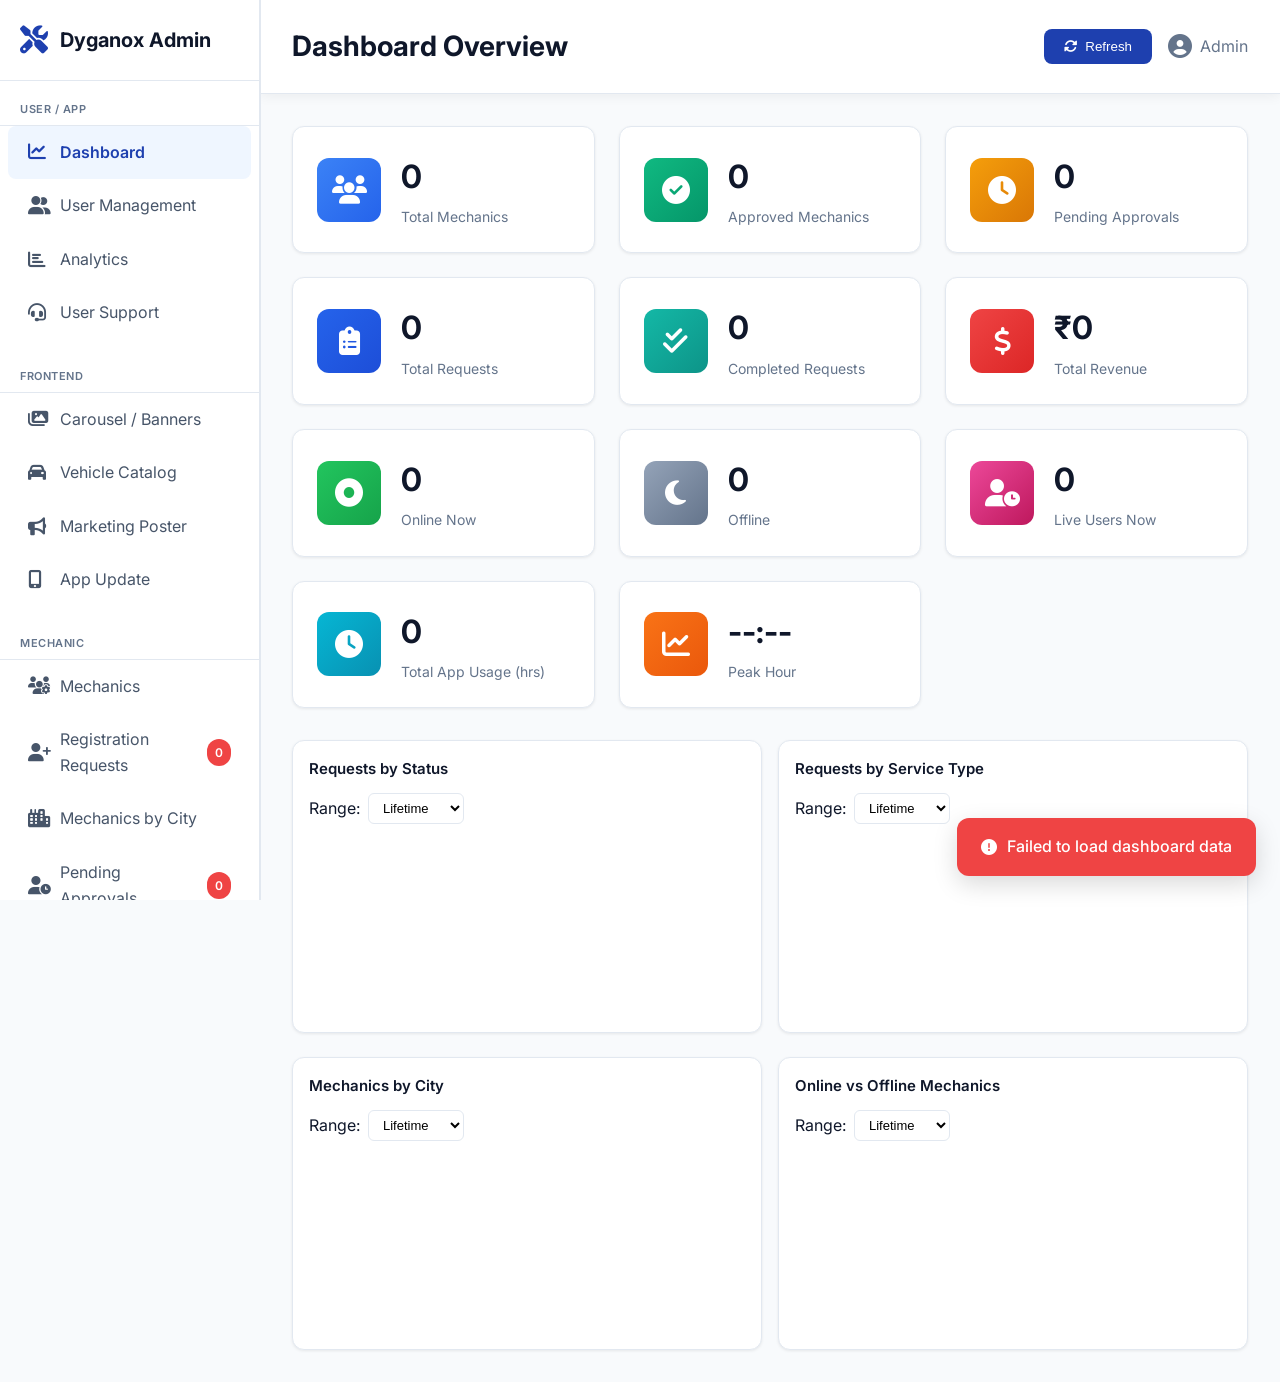
==== admin-dashboard/index.html @ cb613fbd "Book Mechanic flow, Google profile photo, My Vehicle nav, nearest mechanic UX, customer rating, map " ====
<!DOCTYPE html>
<html lang="en">
<head>
    <meta charset="UTF-8">
    <meta name="viewport" content="width=device-width, initial-scale=1.0">
    <title>Dyganox Admin Dashboard</title>
    <script src="config.js"></script>
    <script src="auth.js"></script>
    <link rel="stylesheet" href="styles.css?v=7">
    <link href="https://fonts.googleapis.com/css2?family=Inter:wght@300;400;500;600;700&display=swap" rel="stylesheet">
    <link rel="stylesheet" href="https://cdnjs.cloudflare.com/ajax/libs/font-awesome/6.4.0/css/all.min.css">
</head>
<body>
    <div id="auth-check" style="position:fixed;inset:0;background:#f8fafc;display:flex;align-items:center;justify-content:center;z-index:9999;font-family:Inter,sans-serif;">
        <p style="color:#64748b;">Checking authentication...</p>
    </div>
    <div id="dashboard-app" class="dashboard-container" style="display:none;">
        <!-- Sidebar -->
        <aside class="sidebar">
            <div class="sidebar-header">
                <div class="logo">
                    <i class="fas fa-tools"></i>
                    <h2>Dyganox Admin</h2>
                </div>
            </div>
            <nav class="sidebar-nav">
                <div class="nav-group">
                    <div class="nav-group-title">User / App</div>
                    <a href="#" class="nav-item active" data-section="dashboard">
                        <i class="fas fa-chart-line"></i>
                        <span>Dashboard</span>
                    </a>
                    <a href="#" class="nav-item" data-section="users">
                        <i class="fas fa-user-friends"></i>
                        <span>User Management</span>
                    </a>
                    <a href="#" class="nav-item" data-section="analytics">
                        <i class="fas fa-chart-bar"></i>
                        <span>Analytics</span>
                    </a>
                    <a href="#" class="nav-item" data-section="user-support">
                        <i class="fas fa-headset"></i>
                        <span>User Support</span>
                    </a>
                </div>
                <div class="nav-group">
                    <div class="nav-group-title">Frontend</div>
                    <a href="#" class="nav-item" data-section="banners">
                        <i class="fas fa-images"></i>
                        <span>Carousel / Banners</span>
                    </a>
                    <a href="#" class="nav-item" data-section="vehicle-catalog">
                        <i class="fas fa-car"></i>
                        <span>Vehicle Catalog</span>
                    </a>
                    <a href="#" class="nav-item" data-section="marketing-poster">
                        <i class="fas fa-bullhorn"></i>
                        <span>Marketing Poster</span>
                    </a>
                    <a href="#" class="nav-item" data-section="app-update">
                        <i class="fas fa-mobile-alt"></i>
                        <span>App Update</span>
                    </a>
                </div>
                <div class="nav-group">
                    <div class="nav-group-title">Mechanic</div>
                    <a href="#" class="nav-item" data-section="mechanics">
                        <i class="fas fa-users-cog"></i>
                        <span>Mechanics</span>
                    </a>
                    <a href="#" class="nav-item" data-section="registration-requests">
                        <i class="fas fa-user-plus"></i>
                        <span>Registration Requests</span>
                        <span class="badge" id="registration-requests-badge">0</span>
                    </a>
                    <a href="#" class="nav-item" data-section="mechanics-by-city">
                        <i class="fas fa-city"></i>
                        <span>Mechanics by City</span>
                    </a>
                    <a href="#" class="nav-item" data-section="pending">
                        <i class="fas fa-user-clock"></i>
                        <span>Pending Approvals</span>
                        <span class="badge" id="pending-badge">0</span>
                    </a>
                    <a href="#" class="nav-item" data-section="requests">
                        <i class="fas fa-clipboard-list"></i>
                        <span>Service Requests</span>
                    </a>
                    <a href="#" class="nav-item" data-section="book-mechanic-requests">
                        <i class="fas fa-tools"></i>
                        <span>Book Mechanic Requests</span>
                    </a>
                    <a href="#" class="nav-item" data-section="tracking">
                        <i class="fas fa-route"></i>
                        <span>Request Tracking</span>
                    </a>
                    <a href="#" class="nav-item" data-section="mechanics-map">
                        <i class="fas fa-map"></i>
                        <span>Mechanics Map</span>
                    </a>
                    <a href="#" class="nav-item" data-section="live-tracking">
                        <i class="fas fa-map-marked-alt"></i>
                        <span>Live Tracking</span>
                    </a>
                    <a href="#" class="nav-item" data-section="active-jobs">
                        <i class="fas fa-briefcase"></i>
                        <span>Active Jobs</span>
                    </a>
                    <a href="#" class="nav-item" data-section="mechanic-help">
                        <i class="fas fa-comments"></i>
                        <span>Mechanic Help Chat</span>
                    </a>
                </div>
            </nav>
        </aside>

        <!-- Main Content -->
        <main class="main-content">
            <!-- Header -->
            <header class="header">
                <h1 id="page-title">Dashboard Overview</h1>
                <div class="header-actions">
                    <button class="btn-refresh" onclick="refreshData()">
                        <i class="fas fa-sync-alt"></i> Refresh
                    </button>
                    <div class="user-info">
                        <i class="fas fa-user-circle"></i>
                        <span>Admin</span>
                    </div>
                </div>
            </header>

            <!-- Dashboard Section -->
            <section id="dashboard-section" class="content-section active">
                <div class="stats-grid">
                    <div class="stat-card">
                        <div class="stat-icon blue">
                            <i class="fas fa-users"></i>
                        </div>
                        <div class="stat-info">
                            <h3 id="stat-total-mechanics">0</h3>
                            <p>Total Mechanics</p>
                        </div>
                    </div>
                    <div class="stat-card">
                        <div class="stat-icon green">
                            <i class="fas fa-check-circle"></i>
                        </div>
                        <div class="stat-info">
                            <h3 id="stat-approved-mechanics">0</h3>
                            <p>Approved Mechanics</p>
                        </div>
                    </div>
                    <div class="stat-card">
                        <div class="stat-icon orange">
                            <i class="fas fa-clock"></i>
                        </div>
                        <div class="stat-info">
                            <h3 id="stat-pending-mechanics">0</h3>
                            <p>Pending Approvals</p>
                        </div>
                    </div>
                    <div class="stat-card">
                        <div class="stat-icon purple">
                            <i class="fas fa-clipboard-list"></i>
                        </div>
                        <div class="stat-info">
                            <h3 id="stat-total-requests">0</h3>
                            <p>Total Requests</p>
                        </div>
                    </div>
                    <div class="stat-card">
                        <div class="stat-icon teal">
                            <i class="fas fa-check-double"></i>
                        </div>
                        <div class="stat-info">
                            <h3 id="stat-completed-requests">0</h3>
                            <p>Completed Requests</p>
                        </div>
                    </div>
                    <div class="stat-card">
                        <div class="stat-icon red">
                            <i class="fas fa-dollar-sign"></i>
                        </div>
                        <div class="stat-info">
                            <h3 id="stat-revenue">₹0</h3>
                            <p>Total Revenue</p>
                        </div>
                    </div>
                    <div class="stat-card">
                        <div class="stat-icon" style="background: linear-gradient(135deg, #22C55E, #16A34A);">
                            <i class="fas fa-circle-dot"></i>
                        </div>
                        <div class="stat-info">
                            <h3 id="stat-online">0</h3>
                            <p>Online Now</p>
                        </div>
                    </div>
                    <div class="stat-card">
                        <div class="stat-icon" style="background: linear-gradient(135deg, #94A3B8, #64748B);">
                            <i class="fas fa-moon"></i>
                        </div>
                        <div class="stat-info">
                            <h3 id="stat-offline">0</h3>
                            <p>Offline</p>
                        </div>
                    </div>
                    <div class="stat-card stat-card-live">
                        <div class="stat-icon stat-icon-pulse" style="background: linear-gradient(135deg, #EC4899, #BE185D);">
                            <i class="fas fa-user-clock"></i>
                        </div>
                        <div class="stat-info">
                            <h3 id="stat-live-users">0</h3>
                            <p>Live Users Now</p>
                        </div>
                    </div>
                    <div class="stat-card">
                        <div class="stat-icon" style="background: linear-gradient(135deg, #06B6D4, #0891B2);">
                            <i class="fas fa-clock"></i>
                        </div>
                        <div class="stat-info">
                            <h3 id="stat-usage-hours">0</h3>
                            <p>Total App Usage (hrs)</p>
                        </div>
                    </div>
                    <div class="stat-card">
                        <div class="stat-icon" style="background: linear-gradient(135deg, #F97316, #EA580C);">
                            <i class="fas fa-chart-line"></i>
                        </div>
                        <div class="stat-info">
                            <h3 id="stat-peak-time">--:--</h3>
                            <p>Peak Hour</p>
                        </div>
                    </div>
                </div>

                <div class="charts-grid">
                    <div class="chart-card" data-chart-id="requests-chart">
                        <h3>Requests by Status</h3>
                        <div class="chart-filter-row">
                            <label>Range:</label>
                            <select class="chart-range-filter" data-chart="requests-chart">
                                <option value="1h">1 Hour</option>
                                <option value="1d">1 Day</option>
                                <option value="1M">1 Month</option>
                                <option value="2M">2 Months</option>
                                <option value="1y">1 Year</option>
                                <option value="lifetime" selected>Lifetime</option>
                            </select>
                        </div>
                        <div class="chart-wrapper"><canvas id="requests-chart"></canvas></div>
                    </div>
                    <div class="chart-card" data-chart-id="service-type-chart">
                        <h3>Requests by Service Type</h3>
                        <div class="chart-filter-row">
                            <label>Range:</label>
                            <select class="chart-range-filter" data-chart="service-type-chart">
                                <option value="1h">1 Hour</option>
                                <option value="1d">1 Day</option>
                                <option value="1M">1 Month</option>
                                <option value="2M">2 Months</option>
                                <option value="1y">1 Year</option>
                                <option value="lifetime" selected>Lifetime</option>
                            </select>
                        </div>
                        <div class="chart-wrapper"><canvas id="service-type-chart"></canvas></div>
                    </div>
                </div>
                <div class="charts-row-2" style="margin-top: 24px;">
                    <div class="chart-card" data-chart-id="dashboard-city-chart">
                        <h3>Mechanics by City</h3>
                        <div class="chart-filter-row">
                            <label>Range:</label>
                            <select class="chart-range-filter" data-chart="dashboard-city-chart">
                                <option value="1h">1 Hour</option>
                                <option value="1d">1 Day</option>
                                <option value="1M">1 Month</option>
                                <option value="2M">2 Months</option>
                                <option value="1y">1 Year</option>
                                <option value="lifetime" selected>Lifetime</option>
                            </select>
                        </div>
                        <div class="chart-wrapper"><canvas id="dashboard-city-chart"></canvas></div>
                    </div>
                    <div class="chart-card" data-chart-id="dashboard-online-chart">
                        <h3>Online vs Offline Mechanics</h3>
                        <div class="chart-filter-row">
                            <label>Range:</label>
                            <select class="chart-range-filter" data-chart="dashboard-online-chart">
                                <option value="1h">1 Hour</option>
                                <option value="1d">1 Day</option>
                                <option value="1M">1 Month</option>
                                <option value="2M">2 Months</option>
                                <option value="1y">1 Year</option>
                                <option value="lifetime" selected>Lifetime</option>
                            </select>
                        </div>
                        <div class="chart-wrapper"><canvas id="dashboard-online-chart"></canvas></div>
                    </div>
                </div>
            </section>

            <!-- Mechanics Map Section: all mechanics map + by city online/offline + detailed data -->
            <section id="mechanics-map-section" class="content-section">
                <div class="section-header">
                    <h2>Mechanics Map &amp; Service Data</h2>
                    <p class="section-subtitle">All mechanics on map, online/offline by city, and service hours (inch-by-inch data)</p>
                </div>
                <div class="mechanics-map-grid">
                    <div class="chart-card mechanics-map-card">
                        <h3><i class="fas fa-map-marker-alt"></i> All Mechanics Map</h3>
                        <div id="all-mechanics-map" style="width:100%;height:380px;border-radius:8px;background:#f1f5f9;"></div>
                    </div>
                    <div class="chart-card mechanics-map-card">
                        <h3><i class="fas fa-city"></i> Mechanics by City (Online / Offline)</h3>
                        <div class="chart-filter-row">
                            <label>City:</label>
                            <select id="mechanics-map-city-filter" onchange="filterMechanicsMapByCity()">
                                <option value="">All Cities</option>
                            </select>
                        </div>
                        <div id="mechanics-by-city-map" style="width:100%;height:380px;border-radius:8px;background:#f1f5f9;"></div>
                    </div>
                </div>
                <div class="chart-card" style="margin-top:24px;">
                    <h3><i class="fas fa-list"></i> All Mechanics – Service Times &amp; Status (inch-by-inch)</h3>
                    <div class="table-container">
                        <table class="data-table">
                            <thead>
                                <tr>
                                    <th>Name</th>
                                    <th>City</th>
                                    <th>Status</th>
                                    <th>Online/Offline</th>
                                    <th>Service Hours</th>
                                    <th>Working Days</th>
                                    <th>24/7 Night</th>
                                </tr>
                            </thead>
                            <tbody id="mechanics-map-detail-table">
                                <tr><td colspan="7" class="loading">Loading...</td></tr>
                            </tbody>
                        </table>
                    </div>
                </div>
            </section>

            <!-- Mechanics by City Section -->
            <section id="mechanics-by-city-section" class="content-section">
                <div class="section-header">
                    <h2>Mechanics by City</h2>
                    <p class="section-subtitle">Mechanics sorted by city with online/offline availability</p>
                </div>
                <div class="city-stats-grid" id="city-stats-grid"></div>
                <div class="chart-card chart-card-small" style="margin-top: 24px;">
                    <h3>Mechanics Distribution by City</h3>
                    <div class="chart-wrapper"><canvas id="mechanics-by-city-chart"></canvas></div>
                </div>
                <div class="charts-row-2" style="margin-top: 24px;">
                    <div class="chart-card chart-card-small">
                        <h3>Online vs Offline</h3>
                        <div class="chart-wrapper"><canvas id="online-offline-chart"></canvas></div>
                    </div>
                    <div class="chart-card chart-card-small">
                        <h3>Status Distribution</h3>
                        <div class="chart-wrapper"><canvas id="status-distribution-chart"></canvas></div>
                    </div>
                </div>
            </section>

            <!-- Mechanics Section -->
            <section id="mechanics-section" class="content-section">
                <div class="section-header">
                    <h2>All Mechanics</h2>
                    <div class="filter-controls">
                        <select id="mechanic-filter" onchange="filterMechanics()">
                            <option value="all">All Mechanics</option>
                            <option value="APPROVED">Approved</option>
                            <option value="PENDING">Pending</option>
                            <option value="REJECTED">Rejected</option>
                        </select>
                    </div>
                </div>
                <div class="table-container">
                    <table class="data-table">
                        <thead>
                            <tr>
                                <th>Photo</th>
                                <th>ID</th>
                                <th>Name</th>
                                <th>Email</th>
                                <th>Phone</th>
                                <th>Specialty</th>
                                <th>City</th>
                                <th>Experience</th>
                                <th>Status</th>
                                <th>Approval</th>
                                <th>Blocked</th>
                                <th>Suspended</th>
                                <th>Online</th>
                                <th>Actions</th>
                            </tr>
                        </thead>
                        <tbody id="mechanics-table-body">
                            <tr>
                                <td colspan="9" class="loading">Loading mechanics...</td>
                            </tr>
                        </tbody>
                    </table>
                </div>
            </section>

            <!-- Registration Requests Section (new mechanic applications from app) -->
            <section id="registration-requests-section" class="content-section">
                <div class="section-header">
                    <h2>Registration Requests</h2>
                    <p class="section-subtitle">New mechanic applications from the app. Approve to create their account (password will be generated).</p>
                </div>
                <div class="table-container">
                    <table class="data-table">
                        <thead>
                            <tr>
                                <th>ID</th>
                                <th>Name</th>
                                <th>Email</th>
                                <th>Phone</th>
                                <th>Shop</th>
                                <th>Status</th>
                                <th>Actions</th>
                            </tr>
                        </thead>
                        <tbody id="registration-requests-table-body">
                            <tr>
                                <td colspan="7" class="loading">Loading registration requests...</td>
                            </tr>
                        </tbody>
                    </table>
                </div>
            </section>

            <!-- Pending Approvals Section -->
            <section id="pending-section" class="content-section">
                <div class="section-header">
                    <h2>Pending Mechanic Approvals</h2>
                </div>
                <div class="table-container">
                    <table class="data-table">
                        <thead>
                            <tr>
                                <th>Photo</th>
                                <th>ID</th>
                                <th>Name</th>
                                <th>Email</th>
                                <th>Phone</th>
                                <th>Specialty</th>
                                <th>Experience</th>
                                <th>Location</th>
                                <th>Actions</th>
                            </tr>
                        </thead>
                        <tbody id="pending-table-body">
                            <tr>
                                <td colspan="9" class="loading">Loading pending mechanics...</td>
                            </tr>
                        </tbody>
                    </table>
                </div>
            </section>

            <!-- Service Requests Section -->
            <section id="requests-section" class="content-section">
                <div class="section-header">
                    <h2>Service Requests</h2>
                    <div class="filter-controls">
                        <select id="request-filter" onchange="filterRequests()">
                            <option value="all">All Requests</option>
                            <option value="PENDING">Pending</option>
                            <option value="ACCEPTED">Accepted</option>
                            <option value="COMPLETED">Completed</option>
                            <option value="REJECTED">Rejected</option>
                        </select>
                    </div>
                </div>
                <div class="table-container">
                    <table class="data-table">
                        <thead>
                            <tr>
                                <th>ID</th>
                                <th>Customer</th>
                                <th>Service Type</th>
                                <th>Mechanic</th>
                                <th>Amount</th>
                                <th>Status</th>
                                <th>Request Time</th>
                                <th>Response Time</th>
                            </tr>
                        </thead>
                        <tbody id="requests-table-body">
                            <tr>
                                <td colspan="9" class="loading">Loading requests...</td>
                            </tr>
                        </tbody>
                    </table>
                </div>
            </section>

            <!-- Book Mechanic Requests (broadcast flow) -->
            <section id="book-mechanic-requests-section" class="content-section">
                <div class="section-header">
                    <h2>Book Mechanic Requests</h2>
                    <p class="section-subtitle">All requests sent by users: location, sent to whom, who accepted</p>
                </div>
                <div class="table-container">
                    <table class="data-table">
                        <thead>
                            <tr>
                                <th>ID</th>
                                <th>Customer</th>
                                <th>Problem</th>
                                <th>Vehicle</th>
                                <th>Location (lat, lng)</th>
                                <th>Sent to (mechanic IDs)</th>
                                <th>Accepted by</th>
                                <th>Status</th>
                                <th>Time</th>
                            </tr>
                        </thead>
                        <tbody id="book-mechanic-requests-table-body">
                            <tr><td colspan="9" class="loading">Loading...</td></tr>
                        </tbody>
                    </table>
                </div>
            </section>

            <!-- Request Tracking Section -->
            <section id="tracking-section" class="content-section">
                <div class="section-header">
                    <h2>Mechanic Request Tracking</h2>
                    <p class="section-subtitle">Monitor which mechanics are responding to service requests</p>
                </div>
                <div class="table-container">
                    <table class="data-table">
                        <thead>
                            <tr>
                                <th>Mechanic ID</th>
                                <th>Mechanic Name</th>
                                <th>Total Requests</th>
                                <th>Accepted</th>
                                <th>Completed</th>
                                <th>Pending</th>
                                <th>Avg Response Time</th>
                                <th>Actions</th>
                            </tr>
                        </thead>
                        <tbody id="tracking-table-body">
                            <tr>
                                <td colspan="8" class="loading">Loading tracking data...</td>
                            </tr>
                        </tbody>
                    </table>
                </div>
            </section>

            <!-- Analytics Section -->
            <section id="analytics-section" class="content-section">
                <div class="section-header">
                    <h2>Detailed Analytics</h2>
                </div>
                <div class="analytics-grid">
                    <div class="analytics-card analytics-card-featured">
                        <h3><i class="fas fa-users"></i> User Analytics</h3>
                        <div class="analytics-content" id="user-analytics-stats"></div>
                    </div>
                    <div class="analytics-card">
                        <h3>Mechanic Statistics</h3>
                        <div class="analytics-content" id="mechanic-stats"></div>
                    </div>
                    <div class="analytics-card">
                        <h3>Request Statistics</h3>
                        <div class="analytics-content" id="request-stats"></div>
                    </div>
                    <div class="analytics-card">
                        <h3>Revenue Statistics</h3>
                        <div class="analytics-content" id="revenue-stats"></div>
                    </div>
                    <div class="analytics-card">
                        <h3>Payment Statistics</h3>
                        <div class="analytics-content" id="payment-stats"></div>
                    </div>
                    <div class="analytics-card analytics-card-full chart-card-small">
                        <h3><i class="fas fa-map-marker-alt"></i> Users by Location</h3>
                        <div class="location-charts-row">
                            <div class="location-chart-item">
                                <h4>By City</h4>
                                <div class="chart-wrapper"><canvas id="users-by-city-chart"></canvas></div>
                            </div>
                            <div class="location-chart-item">
                                <h4>By State</h4>
                                <div class="chart-wrapper"><canvas id="users-by-state-chart"></canvas></div>
                            </div>
                        </div>
                    </div>
                </div>
            </section>

            <!-- User Management Section -->
            <section id="users-section" class="content-section">
                <div class="section-header">
                    <h2>User Management</h2>
                    <div class="filter-controls">
                        <input type="text" id="user-search" placeholder="Search by phone/email..." 
                               onkeyup="searchUsers()" style="padding: 10px 16px; border: 1px solid var(--border-color); border-radius: 8px; width: 300px;">
                    </div>
                </div>
                <div class="table-container">
                    <table class="data-table">
                        <thead>
                            <tr>
                                <th>Photo</th>
                                <th>ID</th>
                                <th>Name</th>
                                <th>Email</th>
                                <th>Phone</th>
                                <th>Date of Birth</th>
                                <th>Gender</th>
                                <th>Vehicles</th>
                                <th>Actions</th>
                            </tr>
                        </thead>
                        <tbody id="users-table-body">
                            <tr>
                                <td colspan="9" class="loading">Loading users...</td>
                            </tr>
                        </tbody>
                    </table>
                </div>
            </section>

            <!-- Live Tracking Section -->
            <section id="live-tracking-section" class="content-section">
                <div class="section-header">
                    <h2>Live Mechanic Tracking</h2>
                    <div class="filter-controls">
                        <select id="location-filter" onchange="filterLocations()">
                            <option value="all">All Mechanics</option>
                            <option value="online">Online Only</option>
                            <option value="offline">Offline Only</option>
                        </select>
                    </div>
                </div>
                <div style="display: grid; grid-template-columns: 1fr 1fr; gap: 24px; margin-bottom: 24px;">
                    <div class="table-container">
                        <table class="data-table">
                            <thead>
                                <tr>
                                    <th>ID</th>
                                    <th>Name</th>
                                    <th>Status</th>
                                    <th>Location</th>
                                    <th>Last Update</th>
                                </tr>
                            </thead>
                            <tbody id="locations-table-body">
                                <tr>
                                    <td colspan="5" class="loading">Loading locations...</td>
                                </tr>
                            </tbody>
                        </table>
                    </div>
                    <div class="chart-card" style="height: 500px;">
                        <h3>Mechanic Locations Map</h3>
                        <div id="map" style="width: 100%; height: 450px; border-radius: 8px;"></div>
                    </div>
                </div>
            </section>

            <!-- Carousel / Banners Section -->
            <section id="banners-section" class="content-section">
                <div class="section-header">
                    <h2>Homepage Carousel / Banners</h2>
                    <p class="section-subtitle">These appear at the <strong>top</strong> of the app home (slider). For content that must appear only when the user scrolls down <strong>below "Our Services"</strong>, use <strong>Below Services Banner</strong> instead.</p>
                    <button class="btn-action btn-view" onclick="showAddBannerModal()">
                        <i class="fas fa-plus"></i> Add Banner
                    </button>
                </div>
                <div class="banners-preview-area">
                    <h3><i class="fas fa-mobile-alt"></i> App Preview – How it will look on your phone</h3>
                    <div id="carousel-preview" class="carousel-preview"></div>
                </div>
                <h3 style="margin-top: 24px; margin-bottom: 12px;"><i class="fas fa-edit"></i> Edit or delete banners</h3>
                <p class="section-subtitle" style="margin-bottom: 16px;">Click Edit on a card to change its image, title, or order. These replace the default images (eva_on_road.png, luxcar.png, etc.) in your app.</p>
                <div id="banners-grid" class="banners-grid">
                    <div class="loading">Loading banners...</div>
                </div>
            </section>

            <!-- Active Jobs Section -->
            <section id="active-jobs-section" class="content-section">
                <div class="section-header">
                    <h2>Active Jobs</h2>
                    <p class="section-subtitle">Currently active service requests being handled by mechanics</p>
                </div>
                <div style="display: grid; grid-template-columns: 1fr 1fr; gap: 24px;">
                    <div class="table-container">
                        <table class="data-table">
                            <thead>
                                <tr>
                                    <th>Request ID</th>
                                    <th>Customer</th>
                                    <th>Service Type</th>
                                    <th>Mechanic</th>
                                    <th>Amount</th>
                                    <th>Request Time</th>
                                </tr>
                            </thead>
                            <tbody id="active-jobs-table-body">
                                <tr>
                                    <td colspan="6" class="loading">Loading active jobs...</td>
                                </tr>
                            </tbody>
                        </table>
                    </div>
                    <div class="chart-card" style="height: 500px;">
                        <h3>Active Jobs Map</h3>
                        <div id="jobs-map" style="width: 100%; height: 450px; border-radius: 8px;"></div>
                    </div>
                </div>
            </section>

            <!-- Vehicle Catalog: add/delete makes and models, add photos -->
            <section id="vehicle-catalog-section" class="content-section">
                <div class="section-header">
                    <h2>Vehicle Catalog</h2>
                    <p class="section-subtitle">Add or delete brands (makes) and models, and set images. These are shown when users select their vehicle in the app.</p>
                </div>
                <div class="chart-card" style="margin-bottom:16px; display:flex; flex-wrap:wrap; align-items:center; gap:12px;">
                    <label>Type: </label>
                    <select id="vehicle-catalog-type" onchange="loadVehicleCatalog()">
                        <option value="CAR">Cars</option>
                        <option value="BIKE">Bikes</option>
                    </select>
                    <button type="button" class="btn-action btn-approve" onclick="showAddMakeModal()"><i class="fas fa-plus"></i> Add brand (make)</button>
                </div>
                <div id="vehicle-catalog-makes" class="chart-card">Loading makes...</div>
                <div id="vehicle-catalog-models-wrap" style="display:none;">
                    <div style="display:flex; align-items:center; justify-content:space-between; flex-wrap:wrap; gap:8px; margin-bottom:8px;">
                        <h3 id="vehicle-catalog-models-title" style="margin:0;">Models</h3>
                        <button type="button" class="btn-action btn-approve" onclick="showAddModelModal()"><i class="fas fa-plus"></i> Add model</button>
                    </div>
                    <div id="vehicle-catalog-models" class="chart-card">Select a make above.</div>
                </div>
            </section>

            <!-- Modal: Add make -->
            <div id="vehicle-add-make-modal" class="modal" style="display:none;">
                <div class="modal-content" style="max-width:420px;">
                    <div class="modal-header">
                        <h3>Add brand (make)</h3>
                        <button type="button" class="modal-close" onclick="closeAddMakeModal()">&times;</button>
                    </div>
                    <div class="modal-body">
                        <label>Name</label>
                        <input type="text" id="add-make-name" class="support-reply-input" placeholder="e.g. Maruti Suzuki">
                        <label style="margin-top:10px;">Type</label>
                        <select id="add-make-type" class="support-reply-input">
                            <option value="CAR">Car</option>
                            <option value="BIKE">Bike</option>
                        </select>
                        <label style="margin-top:10px;">Image (optional)</label>
                        <input type="file" id="add-make-file" accept="image/*" style="margin-bottom:6px;">
                        <input type="text" id="add-make-imageUrl" class="support-reply-input" placeholder="Or paste image URL">
                    </div>
                    <div class="modal-footer">
                        <button type="button" class="btn-action" onclick="closeAddMakeModal()">Cancel</button>
                        <button type="button" class="btn-action btn-approve" onclick="submitAddMake()">Add</button>
                    </div>
                </div>
            </div>

            <!-- Modal: Add model -->
            <div id="vehicle-add-model-modal" class="modal" style="display:none;">
                <div class="modal-content" style="max-width:420px;">
                    <div class="modal-header">
                        <h3>Add model</h3>
                        <button type="button" class="modal-close" onclick="closeAddModelModal()">&times;</button>
                    </div>
                    <div class="modal-body">
                        <label>Name</label>
                        <input type="text" id="add-model-name" class="support-reply-input" placeholder="e.g. Swift">
                        <label style="margin-top:10px;">Image (optional)</label>
                        <input type="file" id="add-model-file" accept="image/*" style="margin-bottom:6px;">
                        <input type="text" id="add-model-imageUrl" class="support-reply-input" placeholder="Or paste image URL">
                    </div>
                    <div class="modal-footer">
                        <button type="button" class="btn-action" onclick="closeAddModelModal()">Cancel</button>
                        <button type="button" class="btn-action btn-approve" onclick="submitAddModel()">Add</button>
                    </div>
                </div>
            </div>

            <!-- Marketing Poster (shown when user opens app) -->
            <section id="marketing-poster-section" class="content-section">
                <div class="section-header">
                    <h2>Marketing Poster</h2>
                    <p class="section-subtitle">Poster shown when users open the app (full-screen until they tap Close). Set city/state or draw an area (lat, lng, radius in km) so only users in that location see it. Disable = no poster in that region (users go straight to homepage).</p>
                </div>
                <div class="chart-card">
                    <div id="marketing-poster-content">Loading...</div>
                    <div style="margin-top:16px;">
                        <label>Image</label>
                        <input type="file" id="poster-image-input" accept="image/*" style="margin-bottom:8px;">
                        <input type="text" id="poster-image-url" class="support-reply-input" placeholder="Or paste image URL" style="margin-bottom:8px;">
                        <label>Link URL (optional)</label>
                        <input type="text" id="poster-link-url" class="support-reply-input" placeholder="e.g. https://..." style="margin-bottom:8px;">
                        <label>Show only in (optional – leave empty for all users)</label>
                        <div style="display:grid;grid-template-columns:1fr 1fr;gap:8px;margin-bottom:8px;">
                            <input type="text" id="poster-target-city" class="support-reply-input" placeholder="City e.g. Moodbidri">
                            <input type="text" id="poster-target-state" class="support-reply-input" placeholder="State e.g. Karnataka">
                        </div>
                        <label>Or target by area (circle on map): center + radius. Leave empty to use city/state or show to all.</label>
                        <div style="display:grid;grid-template-columns:1fr 1fr 1fr;gap:8px;margin-bottom:8px;">
                            <input type="number" id="poster-target-lat" class="support-reply-input" placeholder="Latitude e.g. 12.9" step="any">
                            <input type="number" id="poster-target-lng" class="support-reply-input" placeholder="Longitude e.g. 74.8" step="any">
                            <input type="number" id="poster-target-radius" class="support-reply-input" placeholder="Radius (km) e.g. 10" min="0" step="0.5">
                        </div>
                        <label style="display:flex;align-items:center;gap:8px;margin-top:12px;"><input type="checkbox" id="poster-active" checked> Show to users when they open app</label>
                        <div style="margin-top:12px;display:flex;gap:8px;">
                            <button type="button" class="btn-action btn-approve" onclick="savePoster()">Save poster</button>
                            <button type="button" class="btn-action btn-reject" onclick="cancelPosterEdit()">Cancel</button>
                        </div>
                    </div>
                </div>
            </section>

            <!-- App Update (force update / version message) -->
            <section id="app-update-section" class="content-section">
                <div class="section-header">
                    <h2>App Update</h2>
                    <p class="section-subtitle">Set minimum required version and message. Users see an update dialog when they open the app; after 10 "Later" taps they must update.</p>
                </div>
                <div class="chart-card">
                    <div class="form-group">
                        <label>Current store version (e.g. 1.2.0)</label>
                        <input type="text" id="app-version-latest" class="support-reply-input" placeholder="1.2.0">
                    </div>
                    <div class="form-group">
                        <label>Minimum required version (users below this see update)</label>
                        <input type="text" id="app-version-min" class="support-reply-input" placeholder="1.1.0">
                    </div>
                    <div class="form-group">
                        <label>Update dialog title</label>
                        <input type="text" id="app-version-title" class="support-reply-input" placeholder="Update available">
                    </div>
                    <div class="form-group">
                        <label>Update message (details for users)</label>
                        <textarea id="app-version-message" class="support-reply-input" rows="4" placeholder="Please update to the latest version for new features and fixes."></textarea>
                    </div>
                    <button type="button" class="btn-action btn-approve" onclick="saveAppVersion()">Save</button>
                </div>
            </section>

            <!-- User Support Section (customer support from app) -->
            <section id="user-support-section" class="content-section">
                <div class="section-header">
                    <h2>User Support</h2>
                    <p class="section-subtitle">Chat with customers. Messages update in real time. Click a user to see profile and services.</p>
                </div>
                <div class="support-layout three-col">
                    <div class="chart-card">
                        <h3>Conversations</h3>
                        <div id="user-support-threads-list" class="support-thread-list">Loading...</div>
                    </div>
                    <div class="support-chat-panel">
                        <div class="support-chat-title" id="user-support-chat-title">Select a user</div>
                        <div id="user-support-typing" class="support-typing-indicator" style="display:none;">Customer is typing...</div>
                        <div id="user-support-join-bar" class="support-join-bar" style="display:none;">
                            <span>Customer wants help. Join to start the conversation.</span>
                            <button type="button" class="btn-action btn-approve" onclick="joinUserSupportChat()"><i class="fas fa-check"></i> Join</button>
                        </div>
                        <div id="user-support-messages-list" class="support-messages-wrap"><p class="muted">Select a user to view chat.</p></div>
                        <div id="user-support-photo-approve" class="support-photo-approve-bar" style="display:none;">
                            <span>User requested permission to send photos.</span>
                            <button type="button" class="btn-action btn-approve" onclick="approveUserPhotoPermission()"><i class="fas fa-check"></i> Approve</button>
                        </div>
                        <div id="user-support-reply-box" style="display: none;" class="support-reply-box">
                            <input type="hidden" id="user-support-reply-email" value="">
                            <div id="user-support-reply-row" class="support-reply-row">
                                <input type="text" id="user-support-reply-message" class="support-reply-input" placeholder="Type your reply..." onkeydown="userSupportTypingDebounce()">
                                <button type="button" class="btn-action btn-approve" onclick="sendUserSupportReply()"><i class="fas fa-paper-plane"></i> Send</button>
                                <button type="button" id="user-support-end-btn" class="btn-action btn-end" onclick="endUserSupportConversation()" style="margin-left:8px;" title="End conversation"><i class="fas fa-times-circle"></i> End conversation</button>
                            </div>
                        </div>
                        <div id="user-support-closed-bar" class="support-closed-bar" style="display:none;">
                            <i class="fas fa-check-circle"></i> Conversation closed. This thread is in recent solved.
                        </div>
                    </div>
                    <div class="support-customer-panel" id="user-support-customer-panel">
                        <p class="muted">Select a user to see profile and services.</p>
                    </div>
                </div>
            </section>

            <section id="mechanic-help-section" class="content-section">
                <div class="section-header">
                    <h2>Mechanic Help Chat</h2>
                    <p class="section-subtitle">Chat with mechanics. Messages update in real time. No photo sharing on this channel.</p>
                </div>
                <div class="support-layout two-col">
                    <div class="chart-card">
                        <h3>Mechanics</h3>
                        <div id="help-threads-list" class="support-thread-list">Loading...</div>
                    </div>
                    <div class="support-chat-panel">
                        <div class="support-chat-title" id="help-chat-title">Select a mechanic</div>
                        <div id="help-chat-phone" class="support-typing-indicator" style="font-size:13px;color:var(--text-secondary);padding:4px 18px;"></div>
                        <div id="help-typing" class="support-typing-indicator" style="display:none;">Mechanic is typing...</div>
                        <div id="help-messages-list" class="support-messages-wrap"><p class="muted">Select a mechanic to view chat.</p></div>
                        <div id="help-reply-box" style="display: none;" class="support-reply-box">
                            <input type="hidden" id="help-reply-email" value="">
                            <div class="support-reply-row">
                                <input type="text" id="help-reply-message" class="support-reply-input" placeholder="Type your reply..." onkeydown="mechanicHelpTypingDebounce()">
                                <button type="button" class="btn-action btn-approve" onclick="sendHelpReply()"><i class="fas fa-paper-plane"></i> Send</button>
                            </div>
                        </div>
                    </div>
                </div>
            </section>
        </main>
    </div>

    <!-- Modal for Mechanic Details / Performance -->
    <div id="mechanic-modal" class="modal">
        <div class="modal-content">
            <span class="close">&times;</span>
            <h2 id="modal-title">Mechanic Details</h2>
            <div id="mechanic-performance-content"></div>
        </div>
    </div>

    <!-- Mechanic Profile Modal (Full Details + Map) -->
    <div id="mechanic-profile-modal" class="modal">
        <div class="modal-content modal-profile">
            <span class="close" onclick="closeProfileModal()">&times;</span>
            <h2>Mechanic Profile</h2>
            <div class="profile-modal-body">
                <div class="profile-details-panel">
                    <div id="mechanic-profile-details"></div>
                </div>
                <div class="profile-map-panel">
                    <h4><i class="fas fa-map-marker-alt"></i> Shop Location</h4>
                    <div id="profile-map" class="profile-map-container"></div>
                </div>
            </div>
        </div>
    </div>

    <!-- Registration Request Detail Modal (all fields + shop map) -->
    <div id="registration-request-modal" class="modal" onclick="if(event.target===this) closeRegistrationRequestModal()">
        <div class="modal-content modal-profile">
            <span class="close" onclick="closeRegistrationRequestModal()">&times;</span>
            <h2>Registration Request – Full Details</h2>
            <div class="profile-modal-body">
                <div class="profile-details-panel">
                    <div id="registration-request-details"></div>
                </div>
                <div class="profile-map-panel">
                    <h4><i class="fas fa-map-marker-alt"></i> Shop Location (verify on map)</h4>
                    <div id="registration-request-map" class="profile-map-container" style="min-height:320px;"></div>
                    <div id="registration-request-map-fallback" class="profile-map-fallback" style="display:none; padding:16px; color:#64748b;"></div>
                </div>
            </div>
        </div>
    </div>

    <!-- Photo Preview Modal (medium, centered) -->
    <div id="photo-preview-modal" class="modal">
        <div class="modal-content photo-preview-modal-content">
            <span class="close" onclick="closePhotoModal()">&times;</span>
            <h3 id="photo-preview-title" class="photo-preview-title"></h3>
            <div class="photo-preview-wrap">
                <img id="photo-preview-img" src="" alt="Profile photo" class="photo-preview-img">
            </div>
            <div class="photo-preview-actions">
                <button type="button" class="btn-action btn-secondary" onclick="closePhotoModal()">Cancel</button>
            </div>
        </div>
    </div>

    <!-- Banner Add/Edit Modal -->
    <div id="banner-modal" class="modal">
        <div class="modal-content" style="max-width: 500px;">
            <span class="close" onclick="closeBannerModal()">&times;</span>
            <h2 id="banner-modal-title">Add Banner</h2>
            <div class="banner-form">
                <div class="form-group">
                    <label>Image</label>
                    <input type="file" id="banner-image-input" accept="image/*">
                    <div id="banner-image-preview" class="banner-preview"></div>
                </div>
                <div class="form-group">
                    <label>Title</label>
                    <input type="text" id="banner-title" placeholder="e.g. Emergency Roadside Assistance">
                </div>
                <div class="form-group">
                    <label>Subtitle</label>
                    <input type="text" id="banner-subtitle" placeholder="e.g. 24/7 Support Available">
                </div>
                <div class="form-group">
                    <label>Show to</label>
                    <select id="banner-target-type">
                        <option value="ALL">All users</option>
                        <option value="CAR">Car users only</option>
                        <option value="BIKE">Bike users only</option>
                    </select>
                </div>
                <div class="form-group">
                    <label>Order</label>
                    <input type="number" id="banner-order" value="0" min="0" placeholder="0">
                </div>
                <div class="form-group">
                    <label><input type="checkbox" id="banner-active" checked> Active (visible in app)</label>
                </div>
                <div class="modal-actions">
                    <button class="btn-action btn-view" onclick="saveBanner()">
                        <i class="fas fa-save"></i> Save
                    </button>
                    <button class="btn-action btn-secondary" onclick="closeBannerModal()">Cancel</button>
                </div>
            </div>
        </div>
    </div>

    <script src="https://cdn.jsdelivr.net/npm/chart.js"></script>
    <!-- Google Maps API (admin dashboard only) -->
    <script src="https://maps.googleapis.com/maps/api/js?key=AIzaSyCG1TqD7Y24rCyLt3O1w0y9hzXKxuyPL7k&callback=initMaps" async defer></script>
    <script src="config.js?v=7"></script>
    <script src="app.js?v=7"></script>
</body>
</html>
---- admin-dashboard/styles.css ----
* {
    margin: 0;
    padding: 0;
    box-sizing: border-box;
}

:root {
    --primary-color: #1E40AF;
    --primary-dark: #1E3A8A;
    --secondary-color: #2563EB;
    --success-color: #10B981;
    --warning-color: #F59E0B;
    --danger-color: #EF4444;
    --info-color: #3B82F6;
    --bg-color: #F8FAFC;
    --card-bg: #FFFFFF;
    --text-primary: #0F172A;
    --text-secondary: #64748B;
    --border-color: #E2E8F0;
    --sidebar-bg: #FFFFFF;
    --sidebar-border: #E2E8F0;
    --sidebar-text: #475569;
    --sidebar-hover: #F1F5F9;
    --sidebar-active-bg: #EFF6FF;
    --sidebar-active-text: #1E40AF;
}

body {
    font-family: 'Inter', -apple-system, BlinkMacSystemFont, 'Segoe UI', sans-serif;
    background-color: var(--bg-color);
    color: var(--text-primary);
    line-height: 1.6;
}

.dashboard-container {
    display: flex;
    min-height: 100vh;
}

/* Sidebar */
.sidebar {
    width: 260px;
    background: var(--sidebar-bg);
    color: var(--sidebar-text);
    position: fixed;
    height: 100vh;
    overflow-y: auto;
    z-index: 1000;
    box-shadow: 1px 0 0 var(--sidebar-border);
    border-right: 1px solid var(--sidebar-border);
}

.sidebar-header {
    padding: 24px 20px;
    border-bottom: 1px solid var(--sidebar-border);
}

.logo {
    display: flex;
    align-items: center;
    gap: 12px;
}

.logo i {
    font-size: 28px;
    color: var(--primary-color);
}

.logo h2 {
    font-size: 20px;
    font-weight: 700;
    color: var(--text-primary);
}

.sidebar-nav {
    padding: 12px 0;
}

.nav-group {
    margin-bottom: 20px;
}

.nav-group:last-child {
    margin-bottom: 0;
}

.nav-group-title {
    font-size: 11px;
    font-weight: 600;
    text-transform: uppercase;
    letter-spacing: 0.05em;
    color: var(--text-secondary);
    padding: 8px 20px 6px;
    margin-top: 8px;
    border-bottom: 1px solid var(--border-color);
}

.nav-group:first-child .nav-group-title {
    margin-top: 0;
}

.nav-item {
    display: flex;
    align-items: center;
    gap: 12px;
    padding: 14px 20px;
    color: var(--sidebar-text);
    text-decoration: none;
    transition: all 0.2s ease;
    position: relative;
    border-radius: 8px;
    margin: 0 8px;
}

.nav-item:hover {
    background: var(--sidebar-hover);
    color: var(--text-primary);
}

.nav-item.active {
    background: var(--sidebar-active-bg);
    color: var(--sidebar-active-text);
    font-weight: 600;
    box-shadow: none;
}

.nav-item i {
    width: 20px;
    font-size: 18px;
}

.nav-item .badge {
    margin-left: auto;
    background: var(--danger-color);
    color: white;
    padding: 4px 8px;
    border-radius: 12px;
    font-size: 12px;
    font-weight: 600;
}

/* Main Content */
.main-content {
    margin-left: 260px;
    flex: 1;
    padding: 0;
}

.header {
    background: var(--card-bg);
    padding: 24px 32px;
    border-bottom: 1px solid var(--border-color);
    display: flex;
    justify-content: space-between;
    align-items: center;
    position: sticky;
    top: 0;
    z-index: 100;
    box-shadow: 0 2px 12px rgba(0, 0, 0, 0.06);
}

.header h1 {
    font-size: 28px;
    font-weight: 700;
    color: var(--text-primary);
}

.header-actions {
    display: flex;
    align-items: center;
    gap: 16px;
}

.btn-refresh {
    padding: 10px 20px;
    background: var(--primary-color);
    color: white;
    border: none;
    border-radius: 8px;
    cursor: pointer;
    font-weight: 500;
    display: flex;
    align-items: center;
    gap: 8px;
    transition: all 0.3s;
}

.btn-refresh:hover {
    background: var(--primary-dark);
    box-shadow: 0 4px 12px rgba(30, 64, 175, 0.25);
}

.user-info {
    display: flex;
    align-items: center;
    gap: 8px;
    color: var(--text-secondary);
}

.user-info i {
    font-size: 24px;
}

/* Content Sections */
.content-section {
    display: none;
    padding: 32px;
    animation: fadeIn 0.3s ease;
}

@keyframes fadeIn {
    from { opacity: 0; transform: translateY(10px); }
    to { opacity: 1; transform: translateY(0); }
}

@keyframes slideInLeft {
    from { opacity: 0; transform: translateX(-20px); }
    to { opacity: 1; transform: translateX(0); }
}

.content-section.active {
    display: block;
    animation: fadeIn 0.4s ease forwards;
}

/* Staggered stat card animations */
.stats-grid .stat-card {
    animation: slideInLeft 0.5s ease backwards;
}

.stats-grid .stat-card:nth-child(1) { animation-delay: 0.05s; }
.stats-grid .stat-card:nth-child(2) { animation-delay: 0.1s; }
.stats-grid .stat-card:nth-child(3) { animation-delay: 0.15s; }
.stats-grid .stat-card:nth-child(4) { animation-delay: 0.2s; }
.stats-grid .stat-card:nth-child(5) { animation-delay: 0.25s; }
.stats-grid .stat-card:nth-child(6) { animation-delay: 0.3s; }
.stats-grid .stat-card:nth-child(7) { animation-delay: 0.35s; }
.stats-grid .stat-card:nth-child(8) { animation-delay: 0.4s; }
.stats-grid .stat-card:nth-child(9) { animation-delay: 0.45s; }
.stats-grid .stat-card:nth-child(10) { animation-delay: 0.5s; }
.stats-grid .stat-card:nth-child(11) { animation-delay: 0.55s; }

/* Stats Grid */
.stats-grid {
    display: grid;
    grid-template-columns: repeat(auto-fit, minmax(280px, 1fr));
    gap: 24px;
    margin-bottom: 32px;
}

.stat-card {
    background: var(--card-bg);
    padding: 24px;
    border-radius: 12px;
    box-shadow: 0 1px 3px rgba(0, 0, 0, 0.08);
    display: flex;
    align-items: center;
    gap: 20px;
    transition: all 0.2s ease;
    border: 1px solid var(--border-color);
}

.stat-card:hover {
    box-shadow: 0 4px 12px rgba(0, 0, 0, 0.1);
}

.stat-icon {
    width: 64px;
    height: 64px;
    border-radius: 12px;
    display: flex;
    align-items: center;
    justify-content: center;
    font-size: 28px;
    color: white;
}

.stat-icon.blue { background: linear-gradient(135deg, #3B82F6, #2563EB); }
.stat-icon.green { background: linear-gradient(135deg, #10B981, #059669); }
.stat-icon.orange { background: linear-gradient(135deg, #F59E0B, #D97706); }
.stat-icon.purple { background: linear-gradient(135deg, #2563EB, #1D4ED8); }
.stat-icon.teal { background: linear-gradient(135deg, #14B8A6, #0D9488); }
.stat-icon.red { background: linear-gradient(135deg, #EF4444, #DC2626); }

.stat-info h3 {
    font-size: 32px;
    font-weight: 700;
    color: var(--text-primary);
    margin-bottom: 4px;
}

.stat-info p {
    color: var(--text-secondary);
    font-size: 14px;
}

/* Charts Grid – small by default */
.charts-grid {
    display: grid;
    grid-template-columns: repeat(auto-fit, minmax(280px, 1fr));
    gap: 16px;
}

.chart-card {
    background: var(--card-bg);
    padding: 16px;
    border-radius: 12px;
    box-shadow: 0 1px 3px rgba(0, 0, 0, 0.08);
    transition: all 0.2s ease;
    border: 1px solid var(--border-color);
    position: relative;
}

.chart-card:hover {
    box-shadow: 0 4px 12px rgba(0, 0, 0, 0.1);
}

.chart-card.chart-expanded {
    position: fixed;
    top: 50%;
    left: 50%;
    transform: translate(-50%, -50%);
    width: 90vw;
    max-width: 700px;
    max-height: 85vh;
    z-index: 2100;
    padding: 24px;
    box-shadow: 0 20px 60px rgba(0,0,0,0.2);
    background: var(--card-bg);
}

.chart-card.chart-expanded::before {
    content: '';
    position: fixed;
    top: 0; left: 0; right: 0; bottom: 0;
    background: rgba(0,0,0,0.4);
    z-index: -1;
    cursor: pointer;
}

.chart-card h3 {
    font-size: 15px;
    font-weight: 600;
    margin-bottom: 12px;
    color: var(--text-primary);
}

.chart-card .chart-filter-row {
    display: flex;
    align-items: center;
    gap: 8px;
    margin-bottom: 12px;
    flex-wrap: wrap;
}

.chart-card .chart-filter-row select {
    padding: 6px 10px;
    border: 1px solid var(--border-color);
    border-radius: 6px;
    font-size: 13px;
    background: var(--card-bg);
}

.chart-wrapper {
    height: 180px;
    position: relative;
}

.chart-card.chart-expanded .chart-wrapper {
    height: 400px;
}

/* Section Header */
.section-header {
    display: flex;
    justify-content: space-between;
    align-items: center;
    margin-bottom: 24px;
}

.section-header h2 {
    font-size: 24px;
    font-weight: 700;
}

.section-subtitle {
    color: var(--text-secondary);
    font-size: 14px;
    margin-top: 4px;
}

.filter-controls select {
    padding: 10px 16px;
    border: 1px solid var(--border-color);
    border-radius: 8px;
    background: var(--card-bg);
    color: var(--text-primary);
    font-size: 14px;
    cursor: pointer;
}

/* Table */
.table-container {
    background: var(--card-bg);
    border-radius: 16px;
    box-shadow: 0 2px 8px rgba(0, 0, 0, 0.08);
    overflow: hidden;
}

.data-table {
    width: 100%;
    border-collapse: collapse;
}

.data-table thead {
    background: var(--bg-color);
}

.data-table th {
    padding: 16px;
    text-align: left;
    font-weight: 600;
    font-size: 14px;
    color: var(--text-primary);
    border-bottom: 2px solid var(--border-color);
}

.data-table td {
    padding: 16px;
    border-bottom: 1px solid var(--border-color);
    font-size: 14px;
    color: var(--text-secondary);
}

.data-table tbody tr:hover {
    background: var(--bg-color);
}

.data-table .loading {
    text-align: center;
    padding: 40px;
    color: var(--text-secondary);
}

/* Status Badges */
.status-badge {
    padding: 6px 12px;
    border-radius: 20px;
    font-size: 12px;
    font-weight: 600;
    display: inline-block;
}

.status-badge.pending {
    background: #FEF3C7;
    color: #92400E;
}

.status-badge.approved {
    background: #D1FAE5;
    color: #065F46;
}

.status-badge.rejected {
    background: #FEE2E2;
    color: #991B1B;
}

.status-badge.accepted {
    background: #DBEAFE;
    color: #1E40AF;
}

.status-badge.completed {
    background: #D1FAE5;
    color: #065F46;
}

/* Action Buttons */
.btn-action {
    padding: 8px 16px;
    border: none;
    border-radius: 6px;
    cursor: pointer;
    font-size: 13px;
    font-weight: 500;
    transition: all 0.3s;
    margin-right: 8px;
}

.btn-approve {
    background: var(--success-color);
    color: white;
}

.btn-approve:hover {
    background: #059669;
}

.btn-reject {
    background: var(--danger-color);
    color: white;
}

.btn-reject:hover {
    background: #DC2626;
}

.btn-view {
    background: var(--info-color);
    color: white;
}

.btn-view:hover {
    background: #2563EB;
}

/* Analytics Grid */
.analytics-grid {
    display: grid;
    grid-template-columns: repeat(auto-fit, minmax(300px, 1fr));
    gap: 24px;
}

.analytics-card {
    background: var(--card-bg);
    padding: 24px;
    border-radius: 16px;
    box-shadow: 0 2px 8px rgba(0, 0, 0, 0.08);
}

.analytics-card h3 {
    font-size: 18px;
    font-weight: 600;
    margin-bottom: 20px;
    color: var(--text-primary);
}

.analytics-content {
    display: flex;
    flex-direction: column;
    gap: 12px;
}

.analytics-item {
    display: flex;
    justify-content: space-between;
    padding: 12px;
    background: var(--bg-color);
    border-radius: 8px;
}

.analytics-item label {
    color: var(--text-secondary);
    font-size: 14px;
}

.analytics-item value {
    font-weight: 600;
    color: var(--text-primary);
}

/* Modal */
.modal {
    display: none;
    position: fixed;
    z-index: 2000;
    left: 0;
    top: 0;
    width: 100%;
    height: 100%;
    background: rgba(0, 0, 0, 0.5);
    backdrop-filter: blur(4px);
}

.modal-content {
    background: var(--card-bg);
    margin: 5% auto;
    padding: 32px;
    border-radius: 16px;
    width: 90%;
    max-width: 600px;
    max-height: 80vh;
    overflow-y: auto;
    position: relative;
}

.close {
    position: absolute;
    right: 24px;
    top: 24px;
    font-size: 28px;
    font-weight: bold;
    color: var(--text-secondary);
    cursor: pointer;
    transition: color 0.3s;
}

.close:hover {
    color: var(--text-primary);
}

.modal-header { display: flex; justify-content: space-between; align-items: center; margin-bottom: 16px; }
.modal-header h3 { margin: 0; font-size: 18px; }
.modal-close { background: none; border: none; font-size: 24px; cursor: pointer; color: var(--text-secondary); padding: 0 4px; }
.modal-close:hover { color: var(--text-primary); }
.modal-body label { display: block; font-size: 13px; margin-bottom: 4px; color: var(--text-secondary); }
.modal-footer { margin-top: 20px; display: flex; gap: 10px; justify-content: flex-end; }

.modal-content h2 {
    margin-bottom: 24px;
    color: var(--text-primary);
}

/* Profile Modal */
.modal-profile {
    max-width: 900px !important;
}

.profile-modal-body {
    display: grid;
    grid-template-columns: 1fr 1fr;
    gap: 24px;
    margin-top: 20px;
}

.profile-details-panel {
    max-height: 500px;
    overflow-y: auto;
}

.profile-map-panel h4 {
    margin-bottom: 12px;
    color: var(--text-primary);
    display: flex;
    align-items: center;
    gap: 8px;
}

.profile-map-panel h4 i {
    color: var(--primary-color);
}

.profile-map-container {
    width: 100%;
    height: 350px;
    min-height: 350px;
    border-radius: 12px;
    overflow: hidden;
    border: 1px solid var(--border-color);
    z-index: 1;
}

.profile-map-container .leaflet-container {
    height: 100%;
    border-radius: 12px;
}

.profile-map-container.hidden {
    display: none;
}

.profile-map-fallback {
    padding: 24px;
    background: var(--bg-color);
    border-radius: 12px;
    border: 1px solid var(--border-color);
    text-align: center;
    min-height: 200px;
    display: flex;
    flex-direction: column;
    align-items: center;
    justify-content: center;
    gap: 12px;
}

.profile-map-fallback p {
    margin: 0;
    color: var(--text-secondary);
}

.profile-details-grid {
    display: grid;
    grid-template-columns: repeat(2, 1fr);
    gap: 16px;
}

.profile-detail-item {
    padding: 12px;
    background: var(--bg-color);
    border-radius: 10px;
    display: flex;
    gap: 12px;
    align-items: flex-start;
}

.profile-detail-item.full-width {
    grid-column: 1 / -1;
}

.profile-detail-item i {
    color: var(--primary-color);
    font-size: 16px;
    margin-top: 2px;
}

.profile-detail-item strong {
    font-size: 11px;
    color: var(--text-secondary);
    text-transform: uppercase;
}

.profile-detail-item .doc-link {
    color: var(--primary-color);
    margin-right: 8px;
}

/* Mechanics by City */
.city-stats-grid {
    display: grid;
    grid-template-columns: repeat(auto-fill, minmax(220px, 1fr));
    gap: 20px;
}

.city-stat-card {
    background: var(--card-bg);
    border-radius: 12px;
    padding: 20px;
    box-shadow: 0 1px 3px rgba(0, 0, 0, 0.08);
    border: 1px solid var(--border-color);
    border-left: 4px solid var(--primary-color);
    transition: transform 0.2s;
}

.city-stat-card:hover {
    transform: translateY(-2px);
    box-shadow: 0 4px 12px rgba(0, 0, 0, 0.12);
}

.city-stat-header {
    display: flex;
    align-items: center;
    gap: 10px;
    margin-bottom: 16px;
}

.city-stat-header i {
    font-size: 24px;
    color: var(--primary-color);
}

.city-stat-header h4 {
    font-size: 16px;
    font-weight: 600;
    color: var(--text-primary);
}

.city-stat-body {
    display: flex;
    flex-direction: column;
    gap: 8px;
}

.city-stat-row {
    display: flex;
    justify-content: space-between;
    padding: 6px 0;
    font-size: 14px;
}

.city-stat-row.online strong { color: var(--success-color); }
.city-stat-row.offline strong { color: var(--text-secondary); }

.charts-row-2 {
    display: grid;
    grid-template-columns: repeat(auto-fit, minmax(260px, 1fr));
    gap: 16px;
}

.charts-row-2 .chart-card .chart-wrapper {
    height: 180px;
}

.mechanics-map-grid {
    display: grid;
    grid-template-columns: repeat(auto-fit, minmax(400px, 1fr));
    gap: 24px;
    margin-bottom: 24px;
}

.mechanics-map-card {
    min-height: 420px;
}

.no-data {
    color: var(--text-secondary);
    padding: 24px;
    text-align: center;
}

/* Responsive */
@media (max-width: 768px) {
    .profile-modal-body {
        grid-template-columns: 1fr;
    }

    .profile-map-container {
        height: 250px;
    }

    .profile-details-grid {
        grid-template-columns: 1fr;
    }

    .city-stats-grid {
        grid-template-columns: 1fr;
    }

    .sidebar {
        width: 80px;
    }
    
    .sidebar .logo h2,
    .sidebar .nav-item span {
        display: none;
    }
    
    .main-content {
        margin-left: 80px;
    }
    
    .stats-grid {
        grid-template-columns: 1fr;
    }
    
    .charts-grid {
        grid-template-columns: 1fr;
    }
    
    .table-container {
        overflow-x: auto;
    }
}

/* Banners – App preview (mobile-style) */
.banners-preview-area {
    background: var(--card-bg);
    border-radius: 12px;
    padding: 20px;
    margin-bottom: 24px;
    box-shadow: 0 2px 8px rgba(0,0,0,0.06);
}

.banners-preview-area h3 {
    font-size: 16px;
    margin-bottom: 16px;
    color: var(--text-secondary);
}

.carousel-preview {
    display: flex;
    gap: 16px;
    overflow-x: auto;
    padding-bottom: 8px;
}

.carousel-preview-empty {
    padding: 40px;
    text-align: center;
    color: var(--text-secondary);
    border: 2px dashed var(--border-color);
    border-radius: 12px;
}

.carousel-preview-card {
    flex: 0 0 200px;
    height: 120px;
    border-radius: 16px;
    background-size: cover;
    background-position: center;
    background-color: var(--border-color);
    position: relative;
    overflow: hidden;
}

.carousel-preview-overlay {
    position: absolute;
    inset: 0;
    background: linear-gradient(to top, rgba(0,0,0,0.6), transparent 50%);
}

.carousel-preview-text {
    position: absolute;
    bottom: 0;
    left: 0;
    right: 0;
    padding: 12px;
    color: white;
}

.carousel-preview-title {
    font-weight: 700;
    font-size: 14px;
    text-shadow: 0 1px 2px rgba(0,0,0,0.5);
}

.carousel-preview-subtitle {
    font-size: 11px;
    opacity: 0.9;
}

.carousel-preview-badge {
    position: absolute;
    top: 8px;
    right: 8px;
    background: rgba(0,0,0,0.6);
    color: white;
    padding: 4px 8px;
    border-radius: 8px;
    font-size: 12px;
    font-weight: 600;
}

/* Banners Grid */
.banners-grid {
    display: grid;
    grid-template-columns: repeat(auto-fill, minmax(280px, 1fr));
    gap: 24px;
}

.banner-card {
    background: var(--card-bg);
    border-radius: 12px;
    overflow: hidden;
    box-shadow: 0 2px 8px rgba(0,0,0,0.06);
    display: flex;
    flex-direction: column;
    position: relative;
}

.banner-card-position {
    position: absolute;
    top: 8px;
    left: 8px;
    background: var(--primary-color);
    color: white;
    padding: 4px 10px;
    border-radius: 8px;
    font-size: 12px;
    font-weight: 600;
    z-index: 1;
}

.banner-card-image {
    height: 160px;
    background-size: cover;
    background-position: center;
    background-color: var(--border-color);
}

.banner-card-info {
    padding: 16px;
    display: flex;
    flex-direction: column;
    gap: 4px;
}

.banner-card-info strong { font-size: 16px; }
.banner-card-info span { font-size: 13px; color: var(--text-secondary); }
.banner-order { font-size: 12px !important; opacity: 0.8; }

.banner-card-actions {
    padding: 12px 16px;
    display: flex;
    gap: 8px;
    border-top: 1px solid var(--border-color);
}

.banner-form .form-group {
    margin-bottom: 16px;
}

.banner-form label {
    display: block;
    margin-bottom: 6px;
    font-weight: 500;
    font-size: 14px;
}

.banner-form input[type="text"],
.banner-form input[type="number"],
.banner-form input[type="file"] {
    width: 100%;
    padding: 10px 12px;
    border: 1px solid var(--border-color);
    border-radius: 8px;
}

.banner-preview {
    margin-top: 8px;
    min-height: 60px;
}

.modal-actions {
    display: flex;
    gap: 12px;
    margin-top: 20px;
}

.btn-secondary {
    background: var(--border-color);
    color: var(--text-primary);
}

/* User/Mechanic photo thumbnails */
.user-photo-thumb {
    width: 40px;
    height: 40px;
    border-radius: 50%;
    object-fit: cover;
}

/* Photo preview modal - medium size, centered */
#photo-preview-modal .photo-preview-modal-content {
    max-width: 420px;
    width: 90%;
    text-align: center;
}

.photo-preview-title {
    margin-bottom: 16px;
    font-size: 18px;
    color: var(--text-primary);
}

.photo-preview-wrap {
    margin: 0 auto 20px;
    max-width: 320px;
    max-height: 380px;
    border-radius: 12px;
    overflow: hidden;
    background: var(--bg-color);
}

.photo-preview-img {
    width: 100%;
    height: auto;
    max-height: 380px;
    object-fit: contain;
    display: block;
}

.photo-preview-actions {
    display: flex;
    justify-content: center;
    gap: 12px;
}

.photo-thumb-clickable {
    cursor: pointer;
    display: inline-flex;
    border-radius: 50%;
    overflow: hidden;
}

.photo-thumb-clickable:hover {
    opacity: 0.9;
}

.mechanic-profile-photo {
    width: 80px;
    height: 80px;
    border-radius: 50%;
    object-fit: cover;
}

.mechanic-profile-photo-wrap {
    margin-right: 16px;
}

.user-photo-placeholder {
    width: 40px;
    height: 40px;
    border-radius: 50%;
    background: var(--border-color);
    display: flex;
    align-items: center;
    justify-content: center;
    color: var(--text-secondary);
}

/* Analytics cards */
.analytics-card-featured {
    border-left: 4px solid var(--primary-color);
}

.analytics-card-full {
    grid-column: 1 / -1;
}

.location-charts-row {
    display: grid;
    grid-template-columns: 1fr 1fr;
    gap: 16px;
}

.location-chart-item {
    min-height: 0;
}

.location-chart-item h4 {
    margin-bottom: 8px;
    font-size: 14px;
    color: var(--text-secondary);
}

/* All charts small across dashboard */
.chart-card-small .chart-wrapper,
.chart-card .chart-wrapper,
.location-chart-item .chart-wrapper {
    height: 180px;
    position: relative;
}

.analytics-item.highlight value {
    color: var(--success-color);
}

/* Stat card pulse for live users */
.stat-card-live .stat-icon-pulse {
    animation: pulse 2s ease-in-out infinite;
}

@keyframes pulse {
    0%, 100% { opacity: 1; }
    50% { opacity: 0.7; }
}

/* Loading Animation */
@keyframes spin {
     to { transform: rotate(360deg); }
}

.loading-spinner {
    border: 3px solid var(--border-color);
    border-top: 3px solid var(--primary-color);
    border-radius: 50%;
    width: 24px;
    height: 24px;
    animation: spin 1s linear infinite;
    display: inline-block;
}

/* ========== Support Chat (User Support & Mechanic Help) — white theme, no blue ========== */
.support-layout { display: grid; gap: 20px; min-height: 480px; }
.support-layout.three-col { grid-template-columns: 260px 1fr 300px; }
.support-layout.two-col { grid-template-columns: 260px 1fr; }
.support-thread-list { overflow-y: auto; max-height: 420px; }
.support-thread-item {
    padding: 12px 14px; cursor: pointer; border-radius: 10px; margin-bottom: 6px;
    border: 1px solid var(--border-color); background: #fff;
    transition: background 0.15s, border-color 0.15s;
}
.support-thread-item:hover { background: #f8fafc; border-color: #cbd5e1; }
.support-thread-item.active { background: #f1f5f9; border-color: #94a3b8; color: #0f172a; }
.support-chat-panel { display: flex; flex-direction: column; background: #fff; border-radius: 12px; border: 1px solid var(--border-color); overflow: hidden; }
.support-chat-title { padding: 14px 18px; font-size: 16px; font-weight: 600; border-bottom: 1px solid var(--border-color); background: #fafafa; }
.support-messages-wrap { flex: 1; overflow-y: auto; padding: 16px; min-height: 280px; background: #fff; }
.support-msg-date { text-align: center; margin: 14px 0; font-size: 12px; color: var(--text-secondary); }
.support-msg-row { display: flex; align-items: flex-start; gap: 10px; margin-bottom: 10px; max-width: 100%; }
.support-msg-row-right { flex-direction: row-reverse; }
.support-msg-icon { width: 36px; height: 36px; border-radius: 50%; display: flex; align-items: center; justify-content: center; flex-shrink: 0; }
.support-msg-icon-user { background: #e2e8f0; color: #475569; }
.support-msg-icon-admin { background: #334155; color: #f8fafc; }
.support-msg-bubble {
    max-width: 78%; padding: 11px 14px; border-radius: 14px;
    font-size: 14px; line-height: 1.45; word-break: break-word;
}
.support-msg-bubble.admin { background: #334155; color: #fff; border-bottom-right-radius: 4px; }
.support-msg-bubble.user { background: #f1f5f9; color: #0f172a; border-bottom-left-radius: 4px; }
.support-msg-bubble.system { max-width: 100%; background: #fef3c7; color: #92400e; font-size: 13px; text-align: center; }
.support-msg-time { font-size: 11px; color: rgba(255,255,255,0.85); margin-top: 4px; }
.support-msg-bubble.user .support-msg-time { color: #64748b; }
.support-typing-indicator { padding: 8px 14px; font-size: 13px; color: var(--text-secondary); font-style: italic; }
.support-reply-box { padding: 14px 18px; border-top: 1px solid var(--border-color); background: #fafafa; }
.support-reply-row { display: flex; gap: 10px; align-items: center; flex-wrap: wrap; }
.support-reply-input { flex: 1; min-width: 180px; padding: 12px 16px; border: 1px solid var(--border-color); border-radius: 10px; font-size: 14px; }
.support-customer-panel { background: #fff; border-radius: 12px; border: 1px solid var(--border-color); overflow-y: auto; padding: 16px; }
.support-customer-panel h4 { font-size: 13px; color: var(--text-secondary); margin-bottom: 10px; text-transform: uppercase; letter-spacing: 0.03em; }
.support-customer-detail { font-size: 13px; margin-bottom: 8px; display: flex; gap: 8px; }
.support-customer-detail i { color: #64748b; width: 18px; }
.support-join-bar { padding: 10px 14px; background: #ecfdf5; border: 1px solid #a7f3d0; border-radius: 8px; margin: 0 16px 12px; font-size: 13px; display: flex; align-items: center; justify-content: space-between; flex-wrap: wrap; gap: 8px; }
.support-closed-bar { padding: 12px 18px; background: #f0fdf4; border: 1px solid #bbf7d0; border-radius: 8px; margin: 0 16px 12px; font-size: 13px; color: #166534; display: flex; align-items: center; gap: 10px; }
.support-closed-bar i { color: #16a34a; }
.btn-end { background: #64748b !important; color: #fff !important; }
.support-thread-badge { font-size: 10px; padding: 2px 8px; border-radius: 10px; margin-left: 8px; }
.support-thread-badge.open { background: #dcfce7; color: #166534; }
.support-thread-badge.closed { background: #f1f5f9; color: #64748b; }
.support-photo-approve-bar { padding: 10px 14px; background: #fef3c7; border-radius: 8px; margin-bottom: 12px; font-size: 13px; display: flex; align-items: center; justify-content: space-between; flex-wrap: wrap; gap: 8px; }
.support-photo-approve-bar .btn-action { padding: 8px 14px; font-size: 13px; }
.support-msg-img { max-width: 100%; max-height: 200px; border-radius: 8px; margin-top: 6px; display: block; cursor: pointer; }
.support-msg-img-fallback { font-size: 12px; color: #94a3b8; margin-top: 4px; }
.support-msg-img-fallback.hidden { display: none; }

/* User vehicles in support customer panel (all details) */
.user-vehicles-detail-list { display: flex; flex-direction: column; gap: 12px; margin-top: 8px; }
.user-vehicle-detail-card { background: #f8fafc; border: 1px solid var(--border-color); border-radius: 10px; padding: 12px; font-size: 13px; }
.user-vehicle-detail-header { font-weight: 600; color: var(--text-primary); margin-bottom: 8px; }
.user-vehicle-detail-table { width: 100%; border-collapse: collapse; font-size: 12px; }
.user-vehicle-detail-table td { padding: 4px 8px 4px 0; vertical-align: top; }
.user-vehicle-detail-table td:first-child { color: var(--text-secondary); width: 100px; }

/* Vehicle catalog (admin: add car/bike selection images) */
.banner-card-badge { font-size: 10px; padding: 2px 6px; border-radius: 6px; background: var(--primary-color); color: #fff; margin-left: 6px; }
.vehicle-catalog-item { padding: 10px; border: 1px solid var(--border-color); border-radius: 10px; background: #fff; cursor: pointer; }
.vehicle-catalog-item:hover { border-color: var(--primary-color); background: #f8fafc; }
.vehicle-catalog-thumb { width: 100%; height: 80px; border-radius: 8px; background-size: contain; background-repeat: no-repeat; background-position: center; display: flex; align-items: center; justify-content: center; }
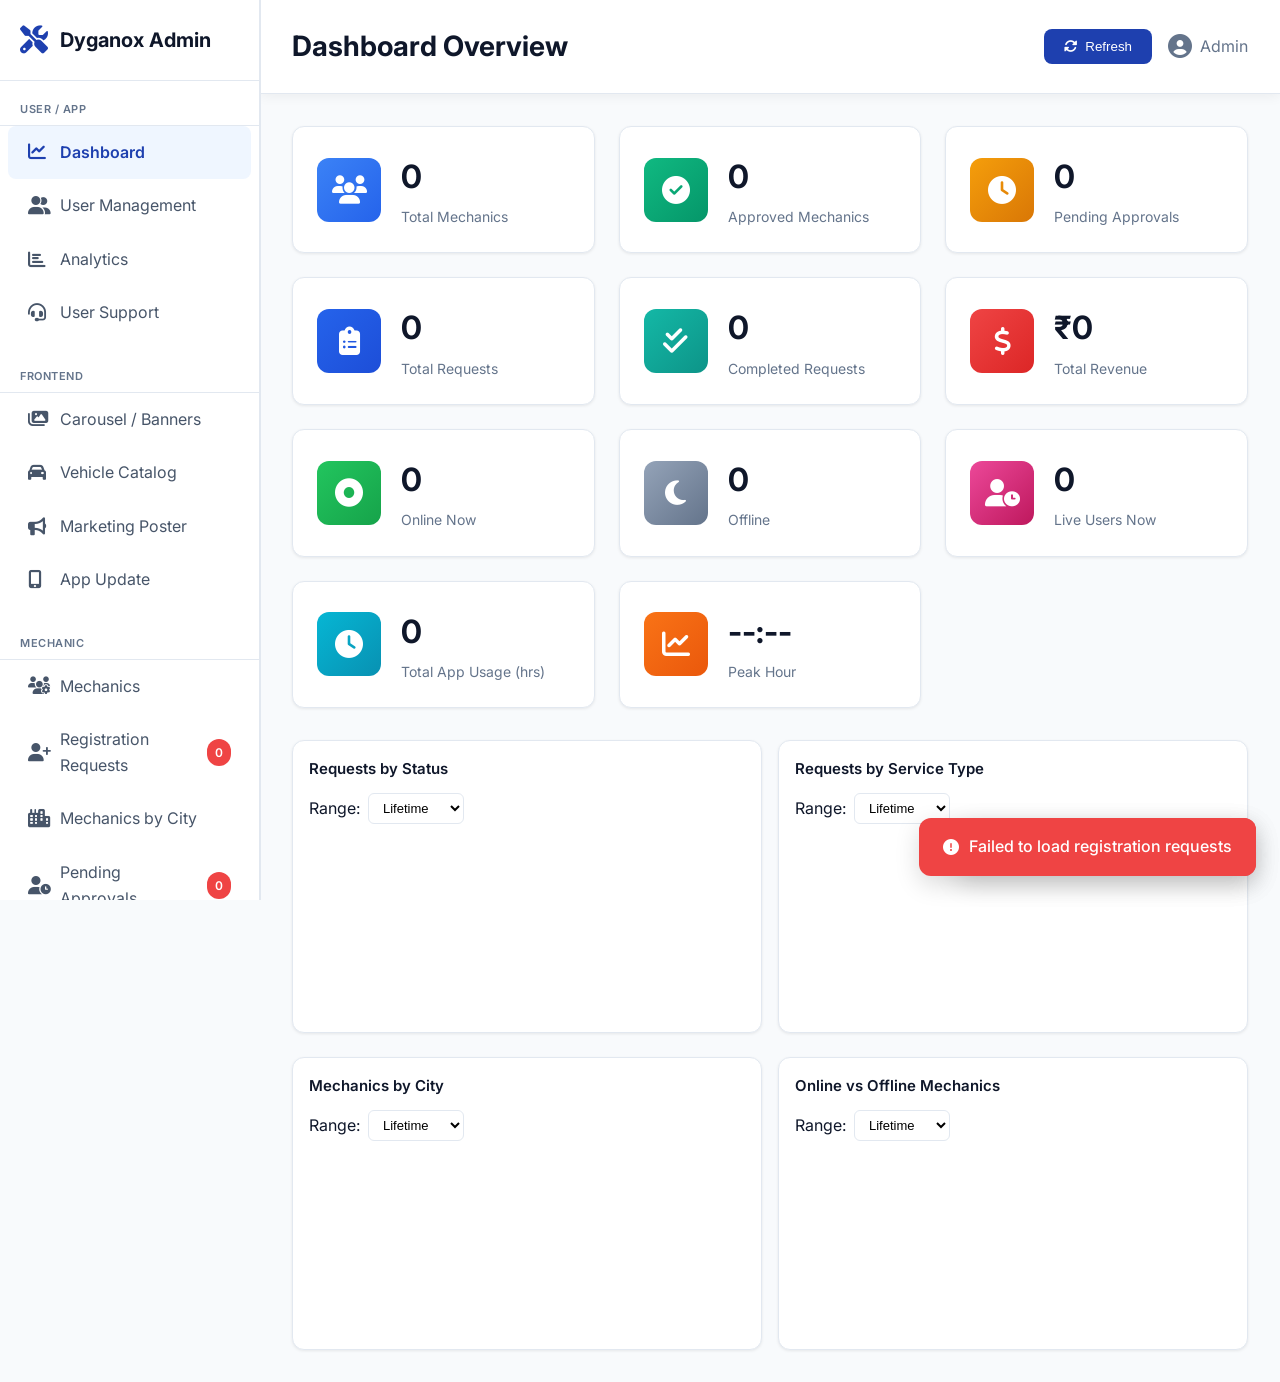
==== commit 0902cee7: "pulling" ====
--- a/admin-dashboard/index.html
+++ b/admin-dashboard/index.html
@@ -86,10 +86,6 @@
                         <i class="fas fa-clipboard-list"></i>
                         <span>Service Requests</span>
                     </a>
-                    <a href="#" class="nav-item" data-section="book-mechanic-requests">
-                        <i class="fas fa-tools"></i>
-                        <span>Book Mechanic Requests</span>
-                    </a>
                     <a href="#" class="nav-item" data-section="tracking">
                         <i class="fas fa-route"></i>
                         <span>Request Tracking</span>
@@ -132,6 +128,11 @@
 
             <!-- Dashboard Section -->
             <section id="dashboard-section" class="content-section active">
+                <div id="registration-requests-alert" class="alert-banner" style="display:none;">
+                    <i class="fas fa-user-plus"></i>
+                    <span>You have <strong id="registration-requests-alert-count">0</strong> new mechanic application(s) awaiting approval.</span>
+                    <button class="btn-alert" onclick="switchSection('registration-requests')">View & Approve</button>
+                </div>
                 <div class="stats-grid">
                     <div class="stat-card">
                         <div class="stat-icon blue">
@@ -504,34 +505,6 @@
                 </div>
             </section>
 
-            <!-- Book Mechanic Requests (broadcast flow) -->
-            <section id="book-mechanic-requests-section" class="content-section">
-                <div class="section-header">
-                    <h2>Book Mechanic Requests</h2>
-                    <p class="section-subtitle">All requests sent by users: location, sent to whom, who accepted</p>
-                </div>
-                <div class="table-container">
-                    <table class="data-table">
-                        <thead>
-                            <tr>
-                                <th>ID</th>
-                                <th>Customer</th>
-                                <th>Problem</th>
-                                <th>Vehicle</th>
-                                <th>Location (lat, lng)</th>
-                                <th>Sent to (mechanic IDs)</th>
-                                <th>Accepted by</th>
-                                <th>Status</th>
-                                <th>Time</th>
-                            </tr>
-                        </thead>
-                        <tbody id="book-mechanic-requests-table-body">
-                            <tr><td colspan="9" class="loading">Loading...</td></tr>
-                        </tbody>
-                    </table>
-                </div>
-            </section>
-
             <!-- Request Tracking Section -->
             <section id="tracking-section" class="content-section">
                 <div class="section-header">
--- a/admin-dashboard/styles.css
+++ b/admin-dashboard/styles.css
@@ -292,6 +292,40 @@
 .stat-info p {
     color: var(--text-secondary);
     font-size: 14px;
+}
+
+/* Alert banner for pending registration requests */
+.alert-banner {
+    display: flex;
+    align-items: center;
+    justify-content: space-between;
+    padding: 14px 20px;
+    background: linear-gradient(135deg, #FEF3C7, #FDE68A);
+    border: 1px solid #F59E0B;
+    border-radius: 10px;
+    margin-bottom: 24px;
+    color: #92400E;
+}
+
+.alert-banner.hidden { display: none; }
+
+.btn-alert {
+    padding: 8px 16px;
+    background: #F59E0B;
+    color: white;
+    border: none;
+    border-radius: 8px;
+    font-weight: 600;
+    cursor: pointer;
+    display: inline-flex;
+    align-items: center;
+    gap: 8px;
+    transition: all 0.2s;
+}
+
+.btn-alert:hover {
+    background: #D97706;
+    box-shadow: 0 2px 8px rgba(245, 158, 11, 0.35);
 }
 
 /* Charts Grid – small by default */
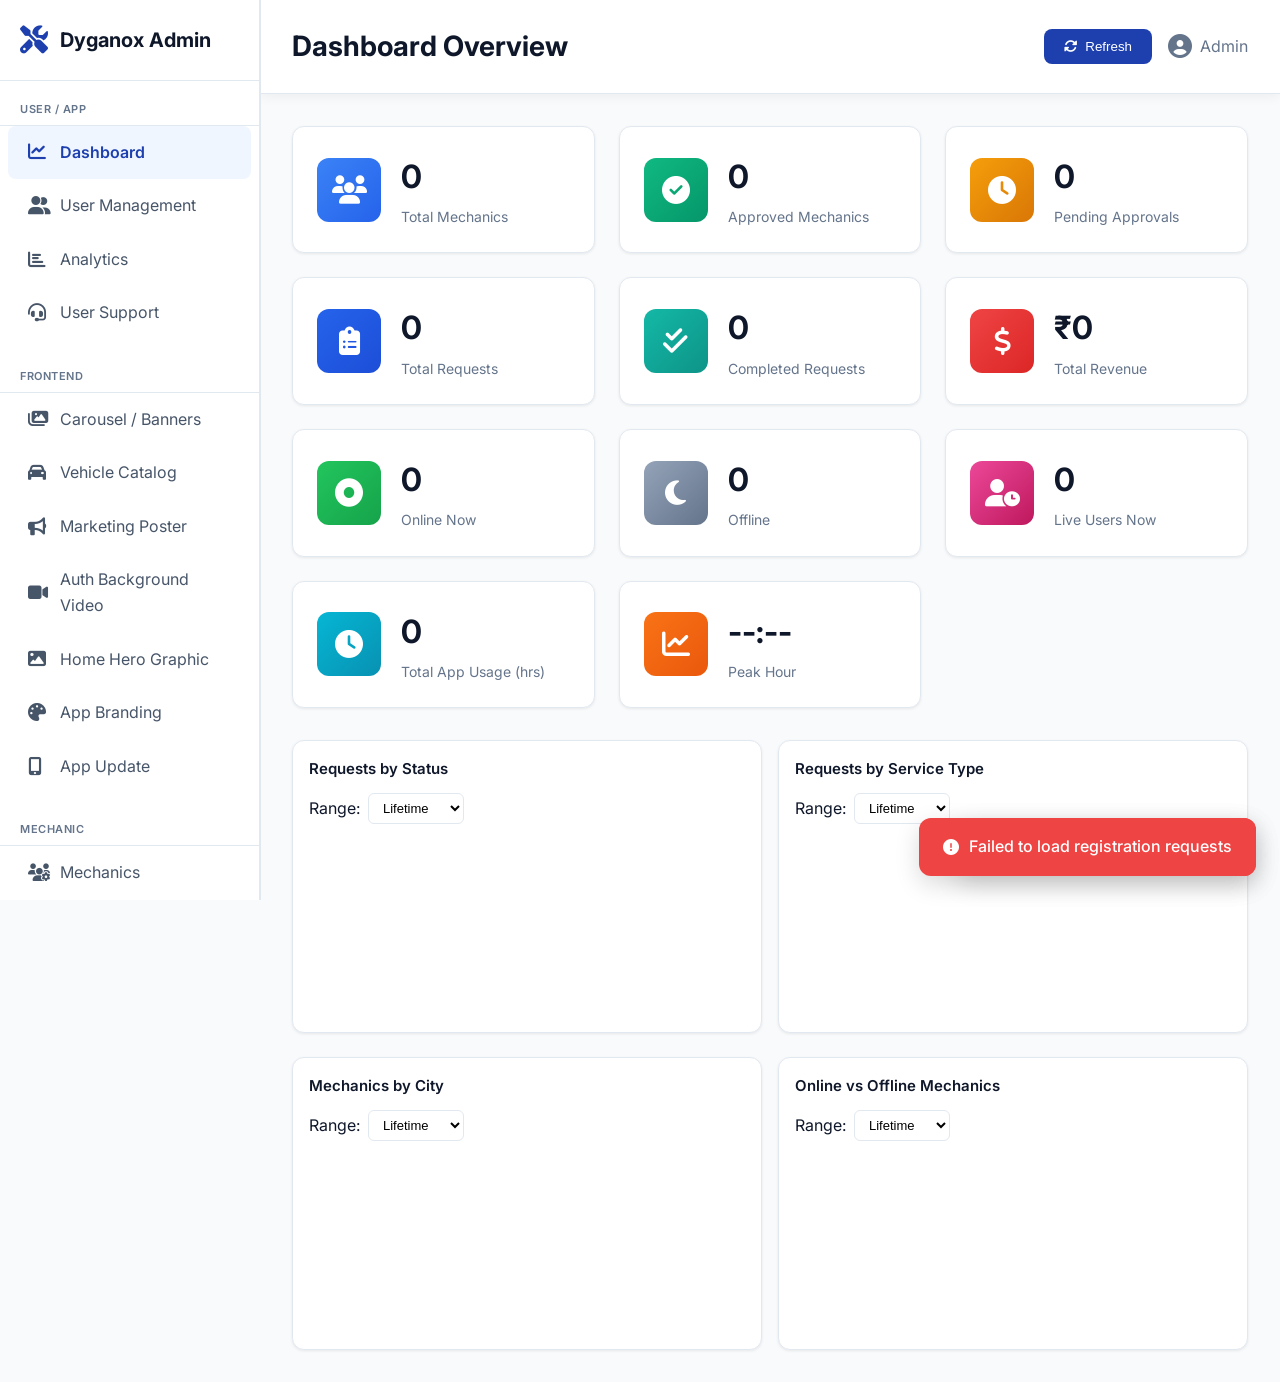
==== commit ca4788d0: "App branding, splash logo wait, custom loader, admin dashboard; merge with origin/main Made-with: Cu" ====
--- a/admin-dashboard/index.html
+++ b/admin-dashboard/index.html
@@ -57,6 +57,18 @@
                         <i class="fas fa-bullhorn"></i>
                         <span>Marketing Poster</span>
                     </a>
+                    <a href="#" class="nav-item" data-section="auth-video">
+                        <i class="fas fa-video"></i>
+                        <span>Auth Background Video</span>
+                    </a>
+                    <a href="#" class="nav-item" data-section="home-hero">
+                        <i class="fas fa-image"></i>
+                        <span>Home Hero Graphic</span>
+                    </a>
+                    <a href="#" class="nav-item" data-section="app-branding">
+                        <i class="fas fa-palette"></i>
+                        <span>App Branding</span>
+                    </a>
                     <a href="#" class="nav-item" data-section="app-update">
                         <i class="fas fa-mobile-alt"></i>
                         <span>App Update</span>
@@ -85,6 +97,10 @@
                     <a href="#" class="nav-item" data-section="requests">
                         <i class="fas fa-clipboard-list"></i>
                         <span>Service Requests</span>
+                    </a>
+                    <a href="#" class="nav-item" data-section="book-mechanic-requests">
+                        <i class="fas fa-tools"></i>
+                        <span>Book Mechanic Requests</span>
                     </a>
                     <a href="#" class="nav-item" data-section="tracking">
                         <i class="fas fa-route"></i>
@@ -505,6 +521,34 @@
                 </div>
             </section>
 
+            <!-- Book Mechanic Requests (broadcast flow) -->
+            <section id="book-mechanic-requests-section" class="content-section">
+                <div class="section-header">
+                    <h2>Book Mechanic Requests</h2>
+                    <p class="section-subtitle">All requests sent by users: location, sent to whom, who accepted</p>
+                </div>
+                <div class="table-container">
+                    <table class="data-table">
+                        <thead>
+                            <tr>
+                                <th>ID</th>
+                                <th>Customer</th>
+                                <th>Problem</th>
+                                <th>Vehicle</th>
+                                <th>Location (lat, lng)</th>
+                                <th>Sent to (mechanic IDs)</th>
+                                <th>Accepted by</th>
+                                <th>Status</th>
+                                <th>Time</th>
+                            </tr>
+                        </thead>
+                        <tbody id="book-mechanic-requests-table-body">
+                            <tr><td colspan="9" class="loading">Loading...</td></tr>
+                        </tbody>
+                    </table>
+                </div>
+            </section>
+
             <!-- Request Tracking Section -->
             <section id="tracking-section" class="content-section">
                 <div class="section-header">
@@ -805,6 +849,154 @@
                 </div>
             </section>
 
+            <!-- Auth background video (login / signup) -->
+            <section id="auth-video-section" class="content-section">
+                <div class="section-header">
+                    <h2>Auth Background Video</h2>
+                    <p class="section-subtitle">Video played as background on <strong>Login</strong> and <strong>Sign up</strong> screens. MP4 only. Recommended: 9:16 aspect ratio (e.g. 1080×1920) for mobile, under 15MB. Video is scaled to cover the screen (BoxFit.cover).</p>
+                    <p class="section-subtitle" style="margin-top:8px;color:#e67e22;"><strong>Steps:</strong> 1) Choose MP4 → <strong>Upload to S3</strong> (if you see an error, S3 may not be configured – see backend S3_SETUP.md). 2) The URL will appear below; then click <strong>Save</strong>. 3) Fully <strong>restart the app</strong> (or reopen login/signup) to see the video.</p>
+                </div>
+                <div class="chart-card">
+                    <div class="form-group">
+                        <label>Upload MP4 video</label>
+                        <input type="file" id="auth-video-file" accept="video/mp4,.mp4" style="margin-bottom:8px;">
+                        <button type="button" class="btn-action btn-approve" id="auth-video-upload-btn" onclick="uploadAuthVideo()">Upload to S3</button>
+                        <span id="auth-video-upload-status" class="muted" style="margin-left:8px;"></span>
+                    </div>
+                    <div class="form-group">
+                        <label>Video URL (set automatically after upload, or paste S3 URL)</label>
+                        <input type="url" id="auth-video-url" class="support-reply-input" placeholder="https://bucket.s3.amazonaws.com/auth-video/xxx.mp4">
+                    </div>
+                    <div class="form-group" id="auth-video-preview-wrap" style="display:none;">
+                        <label>Preview</label>
+                        <video id="auth-video-preview" controls style="max-width:280px;max-height:400px;border-radius:8px;background:#000;" muted loop playsinline></video>
+                    </div>
+                    <div class="form-group">
+                        <label style="display:flex;align-items:center;gap:8px;"><input type="checkbox" id="auth-video-active" checked> Show video on Login &amp; Sign up screens</label>
+                    </div>
+                    <button type="button" class="btn-action btn-approve" onclick="saveAuthVideo()">Save</button>
+                    <p id="auth-video-save-status" class="muted" style="margin-top:8px;"></p>
+                </div>
+            </section>
+
+            <!-- Home hero graphic (transparent Lottie/GIF on red header) -->
+            <section id="home-hero-section" class="content-section">
+                <div class="section-header">
+                    <h2>Home Hero Graphic</h2>
+                    <p class="section-subtitle">Transparent graphic overlay on the <strong>red header</strong> (Hello! / What service do you need today?). Use <strong>Lottie (.json)</strong> or <strong>GIF</strong> for transparency; the red gradient stays as background. Upload to S3 then Save.</p>
+                </div>
+                <div class="chart-card">
+                    <div class="form-group">
+                        <label>Upload Lottie (.json) or GIF</label>
+                        <input type="file" id="home-hero-file" accept=".json,.gif,application/json,image/gif" style="margin-bottom:8px;">
+                        <button type="button" class="btn-action btn-approve" id="home-hero-upload-btn" onclick="uploadHomeHeroMedia()">Upload to S3</button>
+                        <span id="home-hero-upload-status" class="muted" style="margin-left:8px;"></span>
+                    </div>
+                    <div class="form-group">
+                        <label>Type</label>
+                        <select id="home-hero-type" class="support-reply-input" style="max-width:200px;">
+                            <option value="lottie">Lottie (.json)</option>
+                            <option value="gif">GIF</option>
+                        </select>
+                    </div>
+                    <div class="form-group">
+                        <label>Media URL (set after upload or paste S3 URL)</label>
+                        <input type="url" id="home-hero-url" class="support-reply-input" placeholder="https://bucket.s3.amazonaws.com/home-hero/xxx.json">
+                    </div>
+                    <div class="form-group">
+                        <label style="display:flex;align-items:center;gap:8px;"><input type="checkbox" id="home-hero-active" checked> Show graphic on home red header</label>
+                    </div>
+                    <button type="button" class="btn-action btn-approve" onclick="saveHomeHeroMedia()">Save</button>
+                    <p id="home-hero-save-status" class="muted" style="margin-top:8px;"></p>
+                </div>
+            </section>
+
+            <!-- App Branding (logo, splash, welcome title) -->
+            <section id="app-branding-section" class="content-section">
+                <div class="section-header">
+                    <h2>App Branding</h2>
+                    <p class="section-subtitle">App logo (transparent PNG) and welcome text used on <strong>Splash</strong>, <strong>Welcome to ProMech</strong>, <strong>Login</strong>, <strong>Sign up</strong>, and <strong>Mechanic</strong> screens. Optional splash animation (Lottie/GIF/MP4) plays when the app opens.</p>
+                    <p class="section-subtitle" style="margin-top:8px;color:#e67e22;"><strong>Steps:</strong> 1) Choose logo image → <strong>Upload to S3</strong> (if you see an error, S3 may not be configured). 2) The URL will appear; then click <strong>Save</strong>. 3) Fully <strong>restart the app</strong> to see the logo.</p>
+                </div>
+                <div class="chart-card">
+                    <div class="form-group">
+                        <label>App logo (transparent PNG recommended; no background)</label>
+                        <input type="file" id="app-branding-logo-file" accept=".png,.jpg,.jpeg,.webp,image/png,image/jpeg,image/webp" style="margin-bottom:8px;">
+                        <button type="button" class="btn-action btn-approve" id="app-branding-logo-upload-btn" onclick="uploadAppLogo()">Upload to S3</button>
+                        <span id="app-branding-logo-upload-status" class="muted" style="margin-left:8px;"></span>
+                    </div>
+                    <div class="form-group">
+                        <label>App logo URL (set after upload or paste URL)</label>
+                        <input type="url" id="app-branding-logo-url" class="support-reply-input" placeholder="https://bucket.s3.amazonaws.com/app-branding/logo/xxx.png">
+                    </div>
+                    <div class="form-group">
+                        <label>Welcome title (e.g. "Welcome to ProMech")</label>
+                        <input type="text" id="app-branding-welcome-title" class="support-reply-input" placeholder="Welcome to ProMech">
+                    </div>
+                    <hr style="margin:16px 0;">
+                    <div class="form-group">
+                        <label>Optional: Splash animation (Lottie .json, GIF, or MP4) – plays when app opens</label>
+                        <input type="file" id="app-branding-splash-file" accept=".json,.gif,.mp4,application/json,image/gif,video/mp4" style="margin-bottom:8px;">
+                        <button type="button" class="btn-action btn-approve" id="app-branding-splash-upload-btn" onclick="uploadSplashMedia()">Upload to S3</button>
+                        <span id="app-branding-splash-upload-status" class="muted" style="margin-left:8px;"></span>
+                    </div>
+                    <div class="form-group">
+                        <label>Splash media type</label>
+                        <select id="app-branding-splash-type" class="support-reply-input" style="max-width:200px;">
+                            <option value="lottie">Lottie (.json)</option>
+                            <option value="gif">GIF</option>
+                            <option value="video">Video (MP4)</option>
+                        </select>
+                    </div>
+                    <div class="form-group">
+                        <label>Splash media URL (set after upload or paste URL)</label>
+                        <input type="url" id="app-branding-splash-url" class="support-reply-input" placeholder="https://bucket.s3.amazonaws.com/app-branding/splash/xxx.json">
+                    </div>
+                    <hr style="margin:16px 0;">
+                    <div class="form-group">
+                        <label><strong>Welcome page (I'm a User / I'm a Mechanic)</strong> – GIF or video on the white screen with two cards</label>
+                        <input type="file" id="app-branding-welcome-page-file" accept=".gif,.mp4,image/gif,video/mp4" style="margin-bottom:8px;">
+                        <button type="button" class="btn-action btn-approve" id="app-branding-welcome-page-upload-btn" onclick="uploadWelcomePageMedia()">Upload to S3</button>
+                        <span id="app-branding-welcome-page-upload-status" class="muted" style="margin-left:8px;"></span>
+                    </div>
+                    <div class="form-group">
+                        <label>Welcome page media type</label>
+                        <select id="app-branding-welcome-page-type" class="support-reply-input" style="max-width:200px;">
+                            <option value="gif">GIF</option>
+                            <option value="video">Video (MP4)</option>
+                        </select>
+                    </div>
+                    <div class="form-group">
+                        <label>Welcome page media URL (set after upload or paste URL)</label>
+                        <input type="url" id="app-branding-welcome-page-url" class="support-reply-input" placeholder="https://bucket.s3.amazonaws.com/app-branding/welcome/xxx.gif">
+                    </div>
+                    <div class="form-group">
+                        <label>GIF to auto-play after video ends (optional – upload a GIF and paste URL here)</label>
+                        <input type="url" id="app-branding-welcome-page-gif-url" class="support-reply-input" placeholder="https://bucket.s3.amazonaws.com/app-branding/welcome/xxx.gif">
+                    </div>
+                    <hr style="margin:16px 0;">
+                    <div class="form-group">
+                        <label><strong>Custom loading (e.g. car going)</strong> – shown when the app or an image is loading (full screen for whole page, small for single image)</label>
+                        <input type="file" id="app-branding-loading-file" accept=".json,.gif,application/json,image/gif" style="margin-bottom:8px;">
+                        <button type="button" class="btn-action btn-approve" id="app-branding-loading-upload-btn" onclick="uploadLoadingMedia()">Upload to S3</button>
+                        <span id="app-branding-loading-upload-status" class="muted" style="margin-left:8px;"></span>
+                    </div>
+                    <div class="form-group">
+                        <label>Loading media type</label>
+                        <select id="app-branding-loading-type" class="support-reply-input" style="max-width:200px;">
+                            <option value="lottie">Lottie (.json)</option>
+                            <option value="gif">GIF</option>
+                        </select>
+                    </div>
+                    <div class="form-group">
+                        <label>Loading media URL (set after upload or paste URL)</label>
+                        <input type="url" id="app-branding-loading-url" class="support-reply-input" placeholder="https://bucket.s3.amazonaws.com/app-branding/loading/xxx.json">
+                    </div>
+                    <button type="button" class="btn-action btn-approve" onclick="saveAppBranding()">Save</button>
+                    <p id="app-branding-save-status" class="muted" style="margin-top:8px;"></p>
+                </div>
+            </section>
+
             <!-- App Update (force update / version message) -->
             <section id="app-update-section" class="content-section">
                 <div class="section-header">
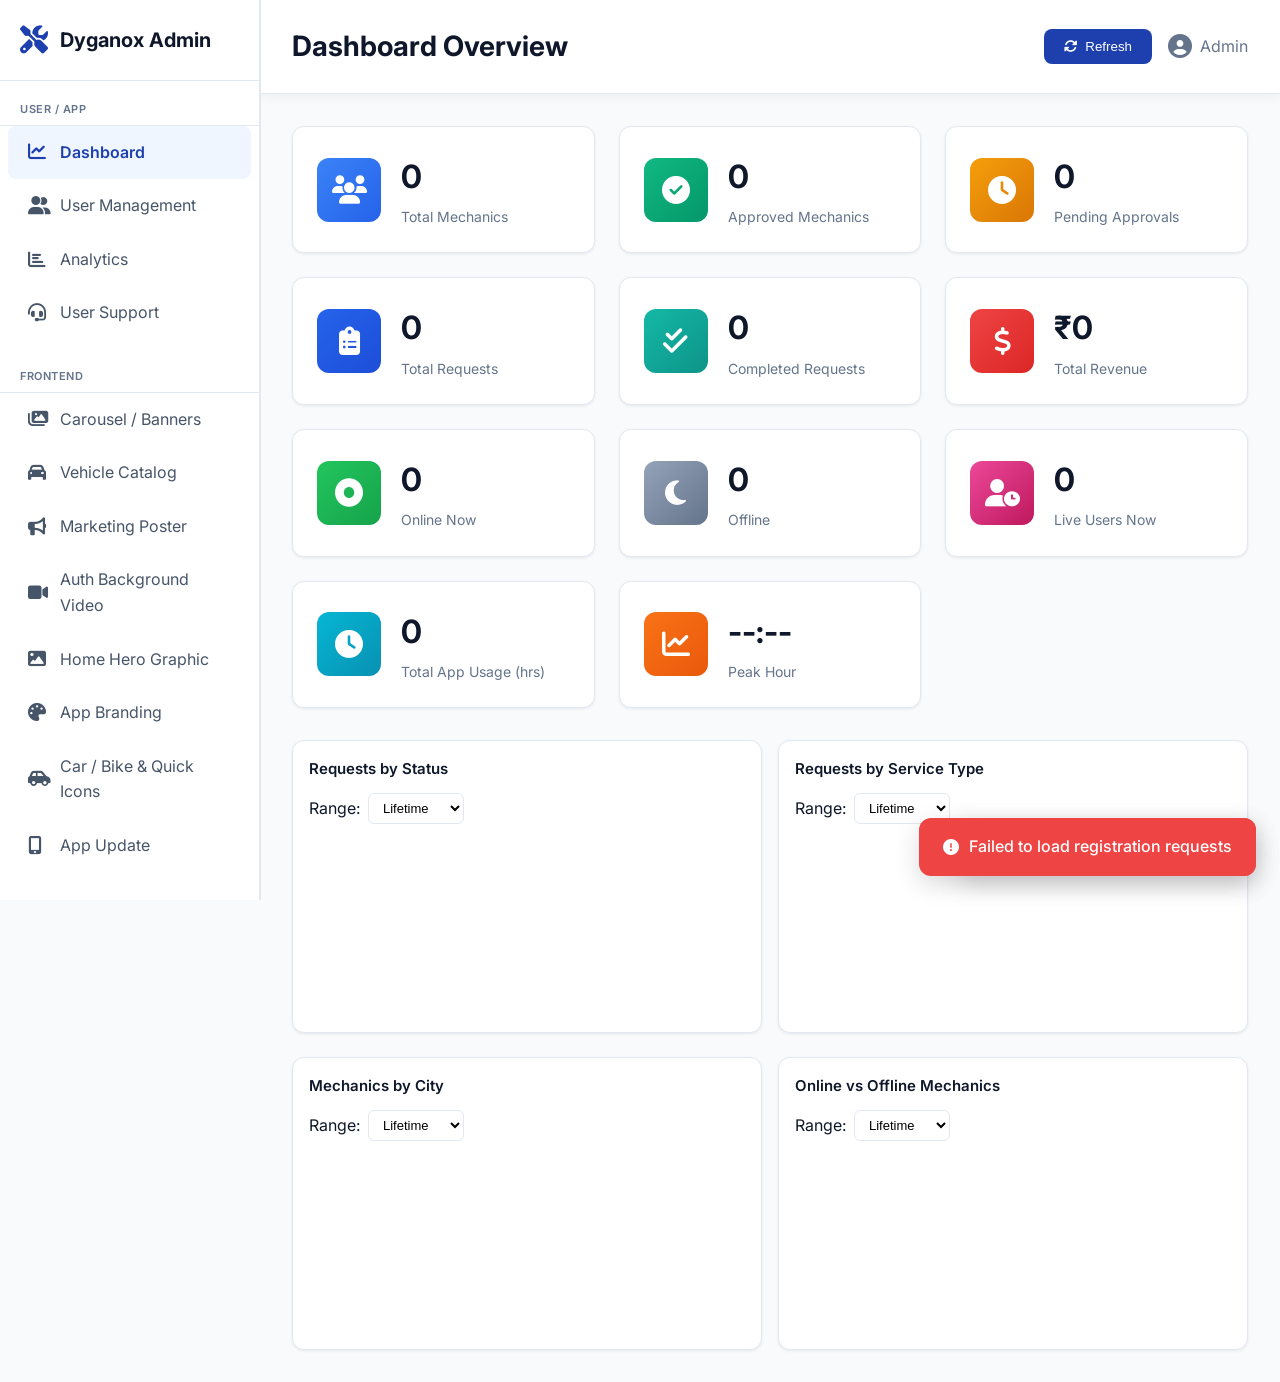
==== commit 704a4aae: "Book mechanic flow: vehicle sheet, problem icons S3, tracking, logout, 10km broadcast, offline dimme" ====
--- a/admin-dashboard/index.html
+++ b/admin-dashboard/index.html
@@ -69,6 +69,10 @@
                         <i class="fas fa-palette"></i>
                         <span>App Branding</span>
                     </a>
+                    <a href="#" class="nav-item" data-section="car-bike-quick-icons">
+                        <i class="fas fa-car-side"></i>
+                        <span>Car / Bike & Quick Icons</span>
+                    </a>
                     <a href="#" class="nav-item" data-section="app-update">
                         <i class="fas fa-mobile-alt"></i>
                         <span>App Update</span>
@@ -79,6 +83,10 @@
                     <a href="#" class="nav-item" data-section="mechanics">
                         <i class="fas fa-users-cog"></i>
                         <span>Mechanics</span>
+                    </a>
+                    <a href="#" class="nav-item" data-section="nearest-mechanic">
+                        <i class="fas fa-map-marker-alt"></i>
+                        <span>Nearest mechanic (map pins)</span>
                     </a>
                     <a href="#" class="nav-item" data-section="registration-requests">
                         <i class="fas fa-user-plus"></i>
@@ -387,6 +395,10 @@
 
             <!-- Mechanics Section -->
             <section id="mechanics-section" class="content-section">
+                <div class="section-header">
+                    <h2>All Mechanics</h2>
+                    <p class="section-subtitle">Add a mechanic below to make them appear in the app’s “See nearest mechanic” based on user location.</p>
+                </div>
                 <div class="section-header">
                     <h2>All Mechanics</h2>
                     <div class="filter-controls">
@@ -427,6 +439,64 @@
                 </div>
             </section>
 
+            <!-- Nearest mechanic (map pins only – not login mechanics; shown in app See nearest mechanic) -->
+            <section id="nearest-mechanic-section" class="content-section">
+                <div class="section-header">
+                    <h2>Nearest mechanic (map pins)</h2>
+                    <p class="section-subtitle">Pins shown only on the app "See nearest mechanic" map. No names – just locations and a custom icon. Separate from partner mechanics who login.</p>
+                </div>
+                <div class="chart-card" style="margin-bottom:20px;">
+                    <h3 style="margin-top:0;">Custom marker icon (used for all pins on the map)</h3>
+                    <input type="file" id="nearest-mechanic-icon-file" accept=".png,.jpg,.jpeg,.webp" style="margin-bottom:8px;">
+                    <button type="button" class="btn-action btn-approve" id="nearest-mechanic-icon-upload-btn" onclick="uploadNearestMechanicMarkerIcon()">Upload icon</button>
+                    <span id="nearest-mechanic-icon-status" class="muted" style="margin-left:8px;"></span>
+                    <div class="form-group" style="margin-top:8px;">
+                        <label>Marker icon URL (set after upload or paste)</label>
+                        <input type="url" id="nearest-mechanic-marker-icon-url" class="support-reply-input" placeholder="https://...">
+                    </div>
+                    <button type="button" class="btn-action btn-approve" onclick="saveNearestMechanicIconUrl()">Save icon URL</button>
+                </div>
+                <div class="chart-card" style="margin-bottom:20px;">
+                    <h3 style="margin-top:0;">User location marker icon (your position on the map)</h3>
+                    <input type="file" id="user-location-icon-file" accept=".png,.jpg,.jpeg,.webp" style="margin-bottom:8px;">
+                    <button type="button" class="btn-action btn-approve" id="user-location-icon-upload-btn" onclick="uploadUserLocationMarkerIcon()">Upload icon</button>
+                    <span id="user-location-icon-status" class="muted" style="margin-left:8px;"></span>
+                    <div class="form-group" style="margin-top:8px;">
+                        <label>User location marker URL</label>
+                        <input type="url" id="user-location-marker-icon-url" class="support-reply-input" placeholder="https://...">
+                    </div>
+                    <button type="button" class="btn-action btn-approve" onclick="saveUserLocationMarkerIconUrl()">Save icon URL</button>
+                </div>
+                <div class="chart-card">
+                    <h3 style="margin-top:0;">Add location (latitude, longitude only – no name)</h3>
+                    <div class="form-group">
+                        <label>Latitude</label>
+                        <input type="text" id="nearest-mechanic-lat" class="support-reply-input" placeholder="e.g. 12.9141">
+                    </div>
+                    <div class="form-group">
+                        <label>Longitude</label>
+                        <input type="text" id="nearest-mechanic-lng" class="support-reply-input" placeholder="e.g. 74.8560">
+                    </div>
+                    <button type="button" class="btn-action btn-approve" id="nearest-mechanic-add-btn" onclick="addNearestMechanicLocation()">Add location</button>
+                    <span id="nearest-mechanic-add-status" class="muted" style="margin-left:12px;"></span>
+                </div>
+                <div class="table-container" style="margin-top:20px;">
+                    <table class="data-table">
+                        <thead>
+                            <tr>
+                                <th>ID</th>
+                                <th>Latitude</th>
+                                <th>Longitude</th>
+                                <th>Actions</th>
+                            </tr>
+                        </thead>
+                        <tbody id="nearest-mechanic-table-body">
+                            <tr><td colspan="4" class="loading">Loading...</td></tr>
+                        </tbody>
+                    </table>
+                </div>
+            </section>
+
             <!-- Registration Requests Section (new mechanic applications from app) -->
             <section id="registration-requests-section" class="content-section">
                 <div class="section-header">
@@ -976,24 +1046,58 @@
                     </div>
                     <hr style="margin:16px 0;">
                     <div class="form-group">
-                        <label><strong>Custom loading (e.g. car going)</strong> – shown when the app or an image is loading (full screen for whole page, small for single image)</label>
-                        <input type="file" id="app-branding-loading-file" accept=".json,.gif,application/json,image/gif" style="margin-bottom:8px;">
-                        <button type="button" class="btn-action btn-approve" id="app-branding-loading-upload-btn" onclick="uploadLoadingMedia()">Upload to S3</button>
-                        <span id="app-branding-loading-upload-status" class="muted" style="margin-left:8px;"></span>
-                    </div>
-                    <div class="form-group">
-                        <label>Loading media type</label>
-                        <select id="app-branding-loading-type" class="support-reply-input" style="max-width:200px;">
-                            <option value="lottie">Lottie (.json)</option>
-                            <option value="gif">GIF</option>
-                        </select>
-                    </div>
-                    <div class="form-group">
-                        <label>Loading media URL (set after upload or paste URL)</label>
-                        <input type="url" id="app-branding-loading-url" class="support-reply-input" placeholder="https://bucket.s3.amazonaws.com/app-branding/loading/xxx.json">
+                        <label><strong>Book Mechanic – Problem category icons (S3 URLs)</strong></label>
+                        <p class="muted" style="margin-top:4px;">JSON map: problem id → icon URL. Keys: tyre_puncture, battery_jump, engine_repair, brake_issue, electrical, ac_issue, general_checkup. Upload icons to S3 then paste URLs here.</p>
+                        <textarea id="app-branding-problem-category-icons-json" class="support-reply-input" rows="4" placeholder='{"tyre_puncture":"https://...","battery_jump":"https://..."}' style="width:100%;font-family:monospace;"></textarea>
                     </div>
                     <button type="button" class="btn-action btn-approve" onclick="saveAppBranding()">Save</button>
                     <p id="app-branding-save-status" class="muted" style="margin-top:8px;"></p>
+                </div>
+            </section>
+
+            <!-- Car / Bike header images & Quick service icons -->
+            <section id="car-bike-quick-icons-section" class="content-section">
+                <div class="section-header">
+                    <h2>Car / Bike & Quick Service Icons</h2>
+                    <p class="section-subtitle">Header images for <strong>Car Services</strong> and <strong>Bike Services</strong> pages, and custom icons for each <strong>Quick Service</strong> on the home screen (Night Service, Towing, Fuel Refill, EV Charging, Tyre Care, Minor Repair, Battery Jump). Upload then click Save.</p>
+                </div>
+                <div class="chart-card" style="margin-bottom:20px;">
+                    <h3 style="margin-top:0;">Car Services page header image</h3>
+                    <input type="file" id="car-service-image-file" accept=".png,.jpg,.jpeg,.webp" style="margin-bottom:8px;">
+                    <button type="button" class="btn-action btn-approve" id="car-service-image-upload-btn" onclick="uploadCarServiceImage()">Upload</button>
+                    <span id="car-service-image-status" class="muted" style="margin-left:8px;"></span>
+                    <div class="form-group" style="margin-top:8px;">
+                        <label>Car service image URL</label>
+                        <input type="url" id="car-service-image-url" class="support-reply-input" placeholder="https://...">
+                    </div>
+                </div>
+                <div class="chart-card" style="margin-bottom:20px;">
+                    <h3 style="margin-top:0;">Bike Services page header image</h3>
+                    <input type="file" id="bike-service-image-file" accept=".png,.jpg,.jpeg,.webp" style="margin-bottom:8px;">
+                    <button type="button" class="btn-action btn-approve" id="bike-service-image-upload-btn" onclick="uploadBikeServiceImage()">Upload</button>
+                    <span id="bike-service-image-status" class="muted" style="margin-left:8px;"></span>
+                    <div class="form-group" style="margin-top:8px;">
+                        <label>Bike service image URL</label>
+                        <input type="url" id="bike-service-image-url" class="support-reply-input" placeholder="https://...">
+                    </div>
+                </div>
+                <div class="chart-card">
+                    <h3 style="margin-top:0;">Quick service icons (home screen)</h3>
+                    <p class="muted">Each service can have a custom icon. Upload PNG/JPG/WebP; leave URL empty to use app default.</p>
+                    <table class="data-table" style="margin-top:12px;">
+                        <thead><tr><th>Service</th><th>File</th><th>Upload</th><th>Icon URL</th><th>Status</th></tr></thead>
+                        <tbody>
+                            <tr><td>Night Service</td><td><input type="file" id="qs-night-service-file" accept=".png,.jpg,.jpeg,.webp"></td><td><button type="button" class="btn-action btn-approve" onclick="uploadQuickServiceIcon('night_service')">Upload</button></td><td><input type="url" id="qs-night-service-url" class="support-reply-input" placeholder="https://..." style="width:100%;"></td><td><span id="qs-night-service-status" class="muted"></span></td></tr>
+                            <tr><td>Towing</td><td><input type="file" id="qs-towing-file" accept=".png,.jpg,.jpeg,.webp"></td><td><button type="button" class="btn-action btn-approve" onclick="uploadQuickServiceIcon('towing')">Upload</button></td><td><input type="url" id="qs-towing-url" class="support-reply-input" placeholder="https://..." style="width:100%;"></td><td><span id="qs-towing-status" class="muted"></span></td></tr>
+                            <tr><td>Fuel Refill</td><td><input type="file" id="qs-fuel-refill-file" accept=".png,.jpg,.jpeg,.webp"></td><td><button type="button" class="btn-action btn-approve" onclick="uploadQuickServiceIcon('fuel_refill')">Upload</button></td><td><input type="url" id="qs-fuel-refill-url" class="support-reply-input" placeholder="https://..." style="width:100%;"></td><td><span id="qs-fuel-refill-status" class="muted"></span></td></tr>
+                            <tr><td>EV Charging</td><td><input type="file" id="qs-ev-charging-file" accept=".png,.jpg,.jpeg,.webp"></td><td><button type="button" class="btn-action btn-approve" onclick="uploadQuickServiceIcon('ev_charging')">Upload</button></td><td><input type="url" id="qs-ev-charging-url" class="support-reply-input" placeholder="https://..." style="width:100%;"></td><td><span id="qs-ev-charging-status" class="muted"></span></td></tr>
+                            <tr><td>Tyre Care</td><td><input type="file" id="qs-tyre-care-file" accept=".png,.jpg,.jpeg,.webp"></td><td><button type="button" class="btn-action btn-approve" onclick="uploadQuickServiceIcon('tyre_care')">Upload</button></td><td><input type="url" id="qs-tyre-care-url" class="support-reply-input" placeholder="https://..." style="width:100%;"></td><td><span id="qs-tyre-care-status" class="muted"></span></td></tr>
+                            <tr><td>Minor Repair</td><td><input type="file" id="qs-minor-repair-file" accept=".png,.jpg,.jpeg,.webp"></td><td><button type="button" class="btn-action btn-approve" onclick="uploadQuickServiceIcon('minor_repair')">Upload</button></td><td><input type="url" id="qs-minor-repair-url" class="support-reply-input" placeholder="https://..." style="width:100%;"></td><td><span id="qs-minor-repair-status" class="muted"></span></td></tr>
+                            <tr><td>Battery Jump</td><td><input type="file" id="qs-battery-jump-file" accept=".png,.jpg,.jpeg,.webp"></td><td><button type="button" class="btn-action btn-approve" onclick="uploadQuickServiceIcon('battery_jump')">Upload</button></td><td><input type="url" id="qs-battery-jump-url" class="support-reply-input" placeholder="https://..." style="width:100%;"></td><td><span id="qs-battery-jump-status" class="muted"></span></td></tr>
+                        </tbody>
+                    </table>
+                    <button type="button" class="btn-action btn-approve" style="margin-top:16px;" onclick="saveCarBikeQuickIcons()">Save all URLs</button>
+                    <span id="car-bike-quick-save-status" class="muted" style="margin-left:12px;"></span>
                 </div>
             </section>
 
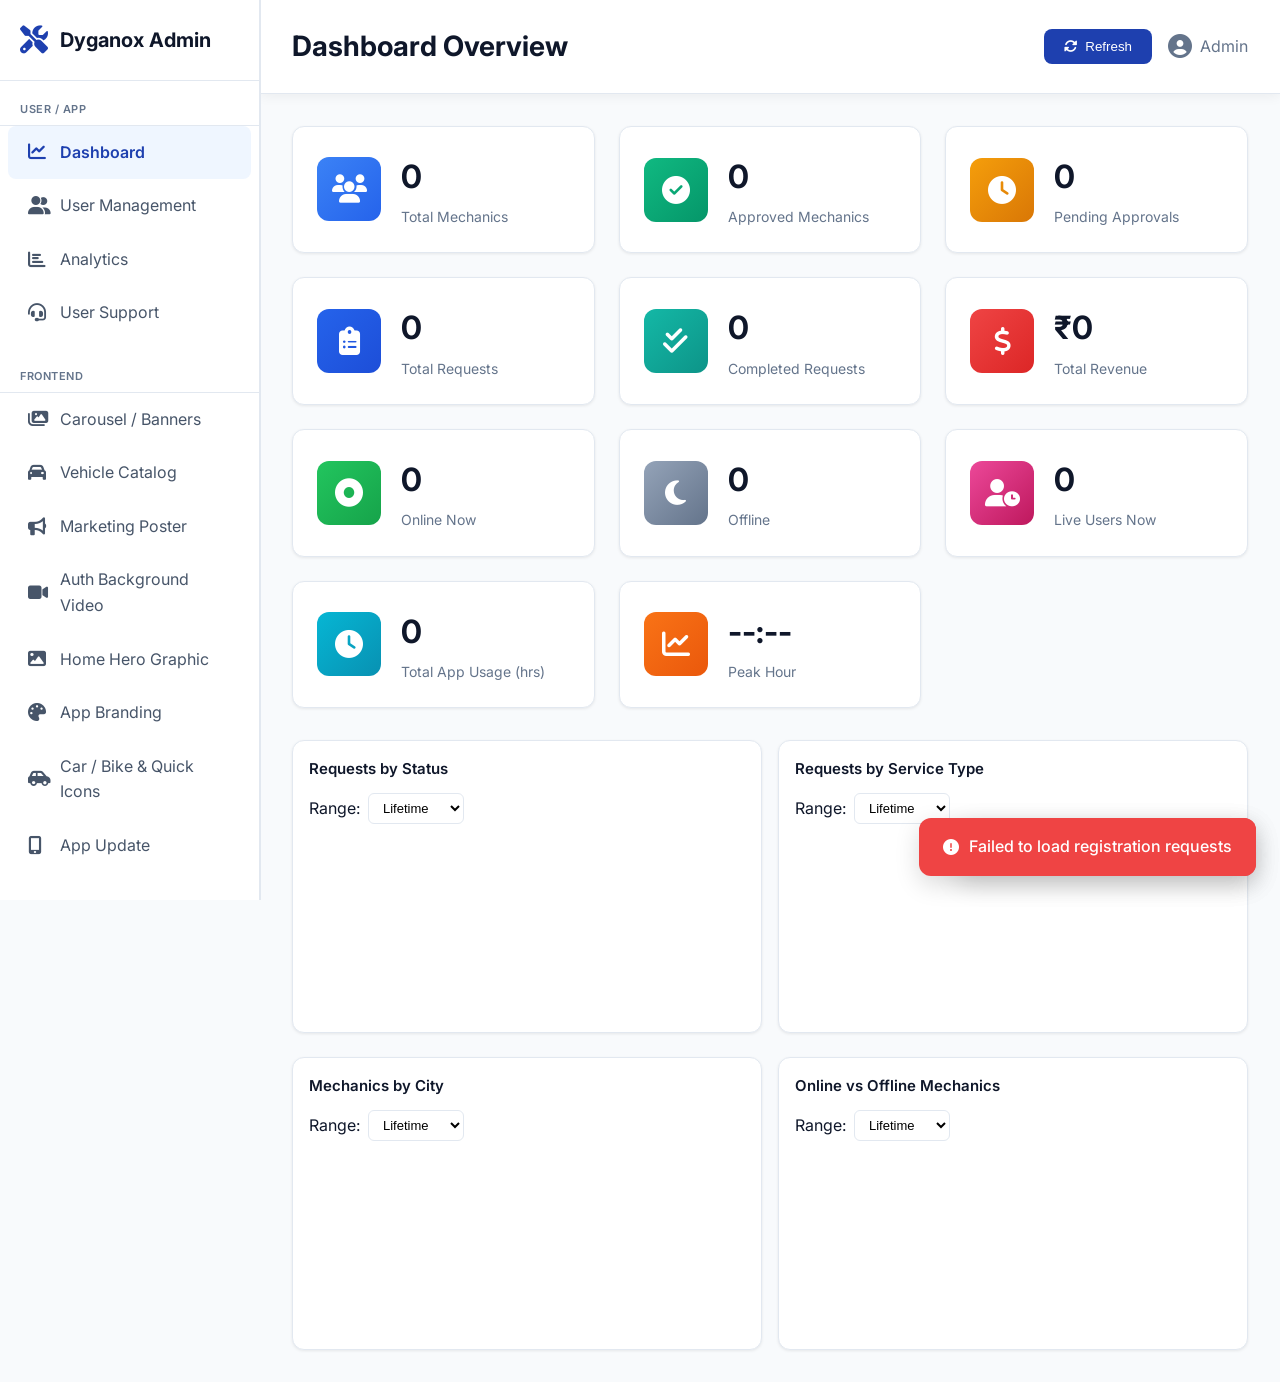
==== commit c0af7cfa: "ui+ mechanic" ====
--- a/admin-dashboard/index.html
+++ b/admin-dashboard/index.html
@@ -86,7 +86,7 @@
                     </a>
                     <a href="#" class="nav-item" data-section="nearest-mechanic">
                         <i class="fas fa-map-marker-alt"></i>
-                        <span>Nearest mechanic (map pins)</span>
+                        <span>See nearest mechanic (icons)</span>
                     </a>
                     <a href="#" class="nav-item" data-section="registration-requests">
                         <i class="fas fa-user-plus"></i>
@@ -397,7 +397,7 @@
             <section id="mechanics-section" class="content-section">
                 <div class="section-header">
                     <h2>All Mechanics</h2>
-                    <p class="section-subtitle">Add a mechanic below to make them appear in the app’s “See nearest mechanic” based on user location.</p>
+                    <p class="section-subtitle">Approved mechanics with latitude/longitude (shop or live location) appear on “See nearest mechanic” and in Book Mechanic. Add or edit mechanics below.</p>
                 </div>
                 <div class="section-header">
                     <h2>All Mechanics</h2>
@@ -439,11 +439,11 @@
                 </div>
             </section>
 
-            <!-- Nearest mechanic (map pins only – not login mechanics; shown in app See nearest mechanic) -->
+            <!-- Optional marker icon URLs for See nearest mechanic (pin positions come from mechanics table) -->
             <section id="nearest-mechanic-section" class="content-section">
                 <div class="section-header">
-                    <h2>Nearest mechanic (map pins)</h2>
-                    <p class="section-subtitle">Pins shown only on the app "See nearest mechanic" map. No names – just locations and a custom icon. Separate from partner mechanics who login.</p>
+                    <h2>See nearest mechanic – map icons</h2>
+                    <p class="section-subtitle">Map pins are <strong>approved mechanics</strong> from the Mechanics list (coordinates: live location if set, otherwise registration). Optionally upload custom marker images below. The app uses default pins if URLs are empty.</p>
                 </div>
                 <div class="chart-card" style="margin-bottom:20px;">
                     <h3 style="margin-top:0;">Custom marker icon (used for all pins on the map)</h3>
@@ -466,34 +466,6 @@
                         <input type="url" id="user-location-marker-icon-url" class="support-reply-input" placeholder="https://...">
                     </div>
                     <button type="button" class="btn-action btn-approve" onclick="saveUserLocationMarkerIconUrl()">Save icon URL</button>
-                </div>
-                <div class="chart-card">
-                    <h3 style="margin-top:0;">Add location (latitude, longitude only – no name)</h3>
-                    <div class="form-group">
-                        <label>Latitude</label>
-                        <input type="text" id="nearest-mechanic-lat" class="support-reply-input" placeholder="e.g. 12.9141">
-                    </div>
-                    <div class="form-group">
-                        <label>Longitude</label>
-                        <input type="text" id="nearest-mechanic-lng" class="support-reply-input" placeholder="e.g. 74.8560">
-                    </div>
-                    <button type="button" class="btn-action btn-approve" id="nearest-mechanic-add-btn" onclick="addNearestMechanicLocation()">Add location</button>
-                    <span id="nearest-mechanic-add-status" class="muted" style="margin-left:12px;"></span>
-                </div>
-                <div class="table-container" style="margin-top:20px;">
-                    <table class="data-table">
-                        <thead>
-                            <tr>
-                                <th>ID</th>
-                                <th>Latitude</th>
-                                <th>Longitude</th>
-                                <th>Actions</th>
-                            </tr>
-                        </thead>
-                        <tbody id="nearest-mechanic-table-body">
-                            <tr><td colspan="4" class="loading">Loading...</td></tr>
-                        </tbody>
-                    </table>
                 </div>
             </section>
 
@@ -1083,7 +1055,7 @@
                 </div>
                 <div class="chart-card">
                     <h3 style="margin-top:0;">Quick service icons (home screen)</h3>
-                    <p class="muted">Each service can have a custom icon. Upload PNG/JPG/WebP; leave URL empty to use app default.</p>
+                    <p class="muted">Each service can have a custom icon. Upload PNG/JPG/WebP; leave URL empty to use app default. Icons are saved automatically after upload so they appear in the app right away.</p>
                     <table class="data-table" style="margin-top:12px;">
                         <thead><tr><th>Service</th><th>File</th><th>Upload</th><th>Icon URL</th><th>Status</th></tr></thead>
                         <tbody>
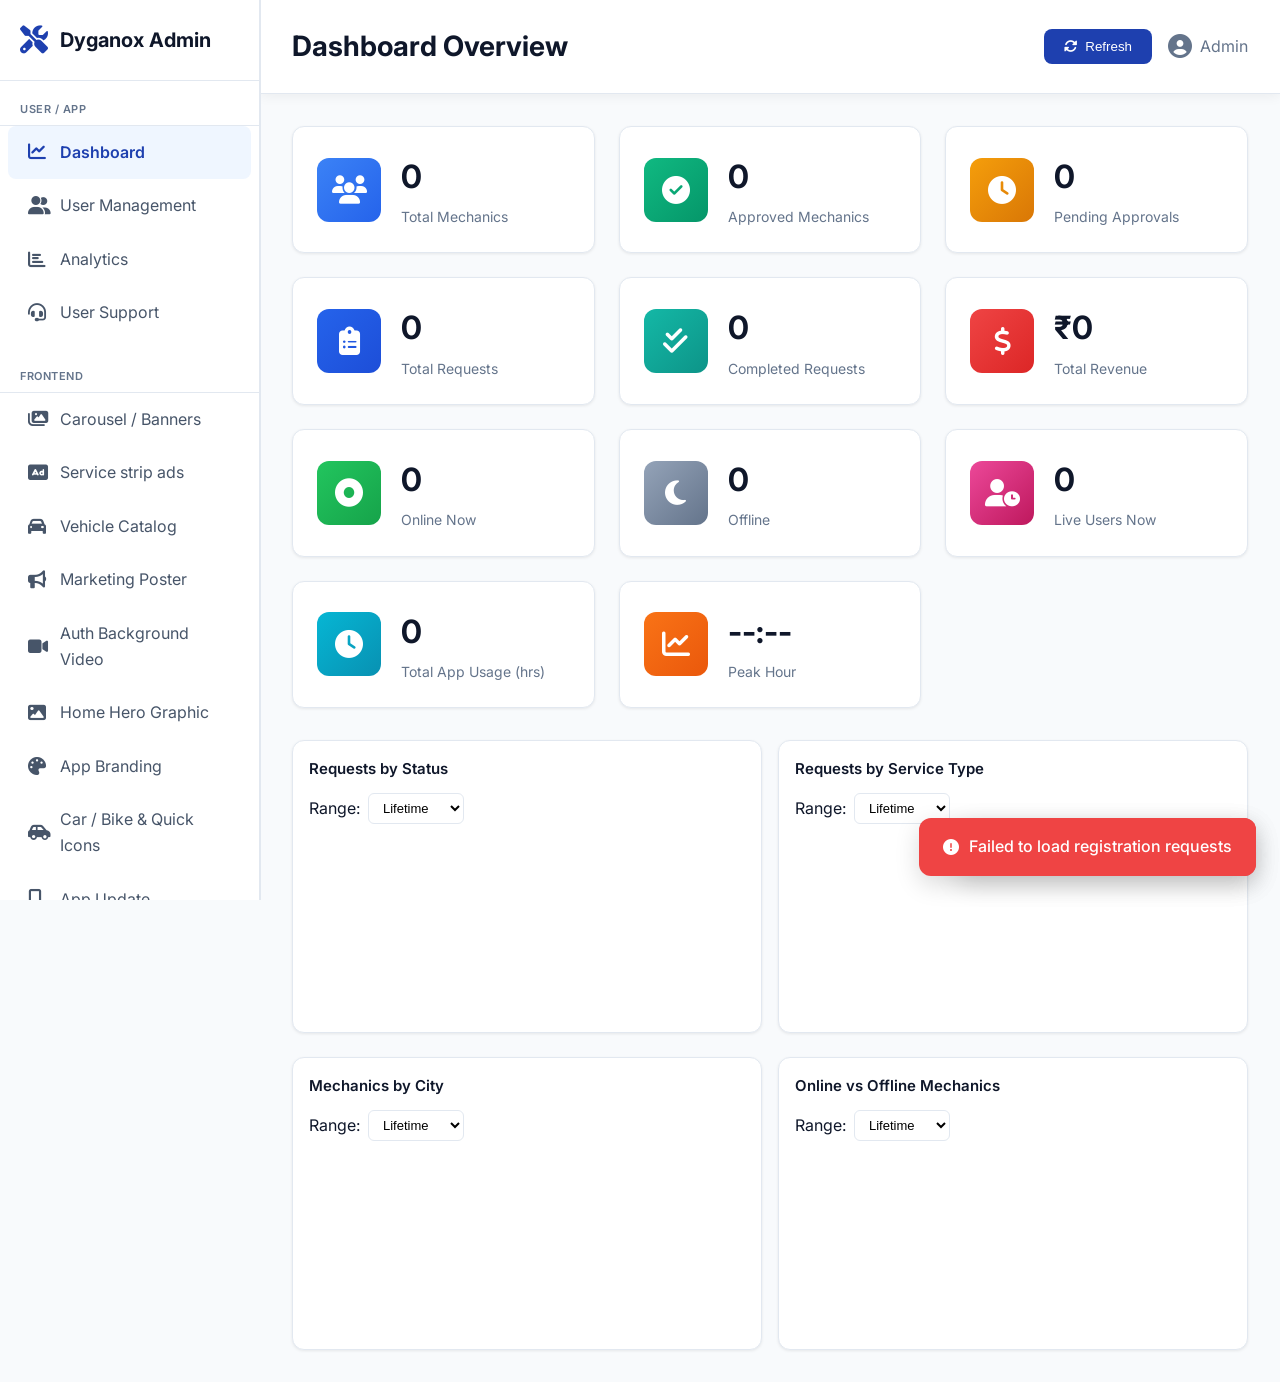
==== commit a4471787: "Book mechanic flow: service ads, branding, FCM/alarm, admin dashboard - Service ads API and carousel" ====
--- a/admin-dashboard/index.html
+++ b/admin-dashboard/index.html
@@ -49,6 +49,10 @@
                         <i class="fas fa-images"></i>
                         <span>Carousel / Banners</span>
                     </a>
+                    <a href="#" class="nav-item" data-section="service-ads">
+                        <i class="fas fa-ad"></i>
+                        <span>Service strip ads</span>
+                    </a>
                     <a href="#" class="nav-item" data-section="vehicle-catalog">
                         <i class="fas fa-car"></i>
                         <span>Vehicle Catalog</span>
@@ -753,6 +757,51 @@
                 </div>
             </section>
 
+            <!-- Service strip ads (Night Service, platform-owned) -->
+            <section id="service-ads-section" class="content-section">
+                <div class="section-header">
+                    <h2>Service strip ads</h2>
+                    <p class="section-subtitle"><strong>Image-only</strong> hero on <strong>Night Service</strong> (fills the header area like Zepto/Swiggy). <strong>Platform</strong> ads here; mechanics upload from the app (1/month). Leave area empty for <strong>worldwide</strong>; or enter a <strong>place name</strong> and look up coordinates, then set <strong>radius km</strong> for who sees the ad.</p>
+                </div>
+                <div class="chart-card" style="margin-bottom:20px;">
+                    <h3 style="margin-top:0;">Add platform ad</h3>
+                    <div class="form-group">
+                        <label>Placement (where it appears in the app)</label>
+                        <select id="service-ad-placement" class="support-reply-input" style="max-width:420px;">
+                            <option value="NIGHT_SERVICE">NIGHT_SERVICE — Night Service header strip</option>
+                            <option value="BOOK_MECHANIC_WAITING">BOOK_MECHANIC_WAITING — Book mechanic live map / waiting for mechanic</option>
+                            <option value="BOOK_MECHANIC_ACCEPTED">BOOK_MECHANIC_ACCEPTED — After mechanic accepts (tracking / detail)</option>
+                        </select>
+                    </div>
+                    <div class="form-group">
+                        <label>Banner image</label>
+                        <input type="file" id="service-ad-file" accept=".png,.jpg,.jpeg,.webp">
+                        <button type="button" class="btn-action btn-approve" onclick="uploadServiceAdMediaAdmin()">Upload</button>
+                        <span id="service-ad-upload-status" class="muted" style="margin-left:8px;"></span>
+                    </div>
+                    <div class="form-group"><label>Image URL</label><input type="url" id="service-ad-media-url" class="support-reply-input" placeholder="https://..."></div>
+                    <input type="hidden" id="service-ad-media-type" value="IMAGE">
+                    <div class="form-group"><label>Title (internal / list only)</label><input type="text" id="service-ad-title" class="support-reply-input" placeholder="e.g. Monsoon campaign"></div>
+                    <div class="form-group"><label>Subtitle (optional — snackbar when user taps a platform ad)</label><input type="text" id="service-ad-subtitle" class="support-reply-input"></div>
+                    <div class="form-group">
+                        <label>Target area (place name)</label>
+                        <input type="text" id="service-ad-place-query" class="support-reply-input" placeholder="e.g. Indiranagar Bangalore, Mumbai, Koramangala">
+                        <button type="button" class="btn-action btn-view" style="margin-top:8px;" onclick="resolveServiceAdPlace()">Look up location</button>
+                        <span id="service-ad-geocode-status" class="muted" style="margin-left:8px;"></span>
+                    </div>
+                    <div class="form-group"><label>Latitude (filled after look up, or paste manually)</label><input type="text" id="service-ad-lat" class="support-reply-input" placeholder="optional"></div>
+                    <div class="form-group"><label>Longitude</label><input type="text" id="service-ad-lng" class="support-reply-input" placeholder="optional"></div>
+                    <div class="form-group"><label>Radius km (users within this distance of the point above see the ad)</label><input type="number" id="service-ad-radius" class="support-reply-input" value="25" style="max-width:120px;"></div>
+                    <div class="form-group"><label>Sort order</label><input type="number" id="service-ad-sort" class="support-reply-input" value="0" style="max-width:120px;"></div>
+                    <button type="button" class="btn-action btn-approve" onclick="createServiceAdPlatform()">Save platform ad</button>
+                    <span id="service-ad-save-status" class="muted" style="margin-left:12px;"></span>
+                </div>
+                <div class="chart-card">
+                    <h3 style="margin-top:0;">All ads (platform + mechanic)</h3>
+                    <div id="service-ads-list" class="muted">Loading…</div>
+                </div>
+            </section>
+
             <!-- Active Jobs Section -->
             <section id="active-jobs-section" class="content-section">
                 <div class="section-header">
@@ -1017,11 +1066,23 @@
                         <input type="url" id="app-branding-welcome-page-gif-url" class="support-reply-input" placeholder="https://bucket.s3.amazonaws.com/app-branding/welcome/xxx.gif">
                     </div>
                     <hr style="margin:16px 0;">
-                    <div class="form-group">
-                        <label><strong>Book Mechanic – Problem category icons (S3 URLs)</strong></label>
-                        <p class="muted" style="margin-top:4px;">JSON map: problem id → icon URL. Keys: tyre_puncture, battery_jump, engine_repair, brake_issue, electrical, ac_issue, general_checkup. Upload icons to S3 then paste URLs here.</p>
-                        <textarea id="app-branding-problem-category-icons-json" class="support-reply-input" rows="4" placeholder='{"tyre_puncture":"https://...","battery_jump":"https://..."}' style="width:100%;font-family:monospace;"></textarea>
-                    </div>
+                    <h3 style="margin-top:0;">Book mechanic map markers</h3>
+                    <p class="muted" style="margin-bottom:12px;">Custom pins: <strong>shop</strong> (until mechanic taps Ready to drive) and <strong>driving</strong> (live GPS). PNG/JPG/WebP.</p>
+                    <div class="form-group">
+                        <label>Shop marker</label>
+                        <input type="file" id="app-branding-mechanic-shop-marker-file" accept=".png,.jpg,.jpeg,.webp">
+                        <button type="button" class="btn-action btn-approve" onclick="uploadMechanicShopMarkerIcon()">Upload</button>
+                        <span id="app-branding-mechanic-shop-marker-status" class="muted" style="margin-left:8px;"></span>
+                        <input type="url" id="app-branding-mechanic-shop-marker-url" class="support-reply-input" style="margin-top:8px;" placeholder="https://...">
+                    </div>
+                    <div class="form-group">
+                        <label>Driving / live GPS marker</label>
+                        <input type="file" id="app-branding-mechanic-driving-marker-file" accept=".png,.jpg,.jpeg,.webp">
+                        <button type="button" class="btn-action btn-approve" onclick="uploadMechanicDrivingMarkerIcon()">Upload</button>
+                        <span id="app-branding-mechanic-driving-marker-status" class="muted" style="margin-left:8px;"></span>
+                        <input type="url" id="app-branding-mechanic-driving-marker-url" class="support-reply-input" style="margin-top:8px;" placeholder="https://...">
+                    </div>
+                    <hr style="margin:16px 0;">
                     <button type="button" class="btn-action btn-approve" onclick="saveAppBranding()">Save</button>
                     <p id="app-branding-save-status" class="muted" style="margin-top:8px;"></p>
                 </div>
@@ -1052,6 +1113,92 @@
                         <label>Bike service image URL</label>
                         <input type="url" id="bike-service-image-url" class="support-reply-input" placeholder="https://...">
                     </div>
+                </div>
+                <div class="chart-card" style="margin-bottom:20px;">
+                    <h3 style="margin-top:0;">Book Mechanic – problem icons (Car vs Bike)</h3>
+                    <p class="muted">Square PNG/JPG/WebP (~48×48 or larger). <strong>Car</strong> and <strong>Bike</strong> can use different art. The app shows these on “What’s the problem?” after the user picks a vehicle. AC issue is car-only in the app.</p>
+                    <table class="data-table" style="margin-top:12px; font-size:13px;">
+                        <thead><tr><th>Problem</th><th>Car – file</th><th>Car – upload</th><th>Car URL</th><th>Bike – file</th><th>Bike – upload</th><th>Bike URL</th></tr></thead>
+                        <tbody>
+                            <tr>
+                                <td>Tyre puncture / flat</td>
+                                <td><input type="file" id="pc-file-car-tyre_puncture" accept=".png,.jpg,.jpeg,.webp"></td>
+                                <td><button type="button" class="btn-action btn-approve" onclick="uploadProblemCategoryIcon('tyre_puncture','car')">Upload</button></td>
+                                <td><input type="url" id="pc-url-car-tyre_puncture" class="support-reply-input" placeholder="https://..." style="min-width:180px;"></td>
+                                <td><input type="file" id="pc-file-bike-tyre_puncture" accept=".png,.jpg,.jpeg,.webp"></td>
+                                <td><button type="button" class="btn-action btn-approve" onclick="uploadProblemCategoryIcon('tyre_puncture','bike')">Upload</button></td>
+                                <td><input type="url" id="pc-url-bike-tyre_puncture" class="support-reply-input" placeholder="https://..." style="min-width:180px;"></td>
+                            </tr>
+                            <tr>
+                                <td>Battery / not starting</td>
+                                <td><input type="file" id="pc-file-car-battery_jump" accept=".png,.jpg,.jpeg,.webp"></td>
+                                <td><button type="button" class="btn-action btn-approve" onclick="uploadProblemCategoryIcon('battery_jump','car')">Upload</button></td>
+                                <td><input type="url" id="pc-url-car-battery_jump" class="support-reply-input" placeholder="https://..."></td>
+                                <td><input type="file" id="pc-file-bike-battery_jump" accept=".png,.jpg,.jpeg,.webp"></td>
+                                <td><button type="button" class="btn-action btn-approve" onclick="uploadProblemCategoryIcon('battery_jump','bike')">Upload</button></td>
+                                <td><input type="url" id="pc-url-bike-battery_jump" class="support-reply-input" placeholder="https://..."></td>
+                            </tr>
+                            <tr>
+                                <td>EV charging / out of charge</td>
+                                <td><input type="file" id="pc-file-car-ev_vehicle_charge" accept=".png,.jpg,.jpeg,.webp"></td>
+                                <td><button type="button" class="btn-action btn-approve" onclick="uploadProblemCategoryIcon('ev_vehicle_charge','car')">Upload</button></td>
+                                <td><input type="url" id="pc-url-car-ev_vehicle_charge" class="support-reply-input" placeholder="https://..."></td>
+                                <td><input type="file" id="pc-file-bike-ev_vehicle_charge" accept=".png,.jpg,.jpeg,.webp"></td>
+                                <td><button type="button" class="btn-action btn-approve" onclick="uploadProblemCategoryIcon('ev_vehicle_charge','bike')">Upload</button></td>
+                                <td><input type="url" id="pc-url-bike-ev_vehicle_charge" class="support-reply-input" placeholder="https://..."></td>
+                            </tr>
+                            <tr>
+                                <td>Engine / smoke</td>
+                                <td><input type="file" id="pc-file-car-engine_repair" accept=".png,.jpg,.jpeg,.webp"></td>
+                                <td><button type="button" class="btn-action btn-approve" onclick="uploadProblemCategoryIcon('engine_repair','car')">Upload</button></td>
+                                <td><input type="url" id="pc-url-car-engine_repair" class="support-reply-input" placeholder="https://..."></td>
+                                <td><input type="file" id="pc-file-bike-engine_repair" accept=".png,.jpg,.jpeg,.webp"></td>
+                                <td><button type="button" class="btn-action btn-approve" onclick="uploadProblemCategoryIcon('engine_repair','bike')">Upload</button></td>
+                                <td><input type="url" id="pc-url-bike-engine_repair" class="support-reply-input" placeholder="https://..."></td>
+                            </tr>
+                            <tr>
+                                <td>Brake</td>
+                                <td><input type="file" id="pc-file-car-brake_issue" accept=".png,.jpg,.jpeg,.webp"></td>
+                                <td><button type="button" class="btn-action btn-approve" onclick="uploadProblemCategoryIcon('brake_issue','car')">Upload</button></td>
+                                <td><input type="url" id="pc-url-car-brake_issue" class="support-reply-input" placeholder="https://..."></td>
+                                <td><input type="file" id="pc-file-bike-brake_issue" accept=".png,.jpg,.jpeg,.webp"></td>
+                                <td><button type="button" class="btn-action btn-approve" onclick="uploadProblemCategoryIcon('brake_issue','bike')">Upload</button></td>
+                                <td><input type="url" id="pc-url-bike-brake_issue" class="support-reply-input" placeholder="https://..."></td>
+                            </tr>
+                            <tr>
+                                <td>Electrical</td>
+                                <td><input type="file" id="pc-file-car-electrical" accept=".png,.jpg,.jpeg,.webp"></td>
+                                <td><button type="button" class="btn-action btn-approve" onclick="uploadProblemCategoryIcon('electrical','car')">Upload</button></td>
+                                <td><input type="url" id="pc-url-car-electrical" class="support-reply-input" placeholder="https://..."></td>
+                                <td><input type="file" id="pc-file-bike-electrical" accept=".png,.jpg,.jpeg,.webp"></td>
+                                <td><button type="button" class="btn-action btn-approve" onclick="uploadProblemCategoryIcon('electrical','bike')">Upload</button></td>
+                                <td><input type="url" id="pc-url-bike-electrical" class="support-reply-input" placeholder="https://..."></td>
+                            </tr>
+                            <tr>
+                                <td>AC not cooling (car only)</td>
+                                <td><input type="file" id="pc-file-car-ac_issue" accept=".png,.jpg,.jpeg,.webp"></td>
+                                <td><button type="button" class="btn-action btn-approve" onclick="uploadProblemCategoryIcon('ac_issue','car')">Upload</button></td>
+                                <td><input type="url" id="pc-url-car-ac_issue" class="support-reply-input" placeholder="https://..."></td>
+                                <td colspan="3" class="muted">—</td>
+                            </tr>
+                            <tr>
+                                <td>General checkup</td>
+                                <td><input type="file" id="pc-file-car-general_checkup" accept=".png,.jpg,.jpeg,.webp"></td>
+                                <td><button type="button" class="btn-action btn-approve" onclick="uploadProblemCategoryIcon('general_checkup','car')">Upload</button></td>
+                                <td><input type="url" id="pc-url-car-general_checkup" class="support-reply-input" placeholder="https://..."></td>
+                                <td><input type="file" id="pc-file-bike-general_checkup" accept=".png,.jpg,.jpeg,.webp"></td>
+                                <td><button type="button" class="btn-action btn-approve" onclick="uploadProblemCategoryIcon('general_checkup','bike')">Upload</button></td>
+                                <td><input type="url" id="pc-url-bike-general_checkup" class="support-reply-input" placeholder="https://..."></td>
+                            </tr>
+                        </tbody>
+                    </table>
+                    <p class="muted" style="margin-top:8px;">After upload, URLs fill automatically. Click <strong>Save all URLs</strong> below to persist nested JSON for the app.</p>
+                </div>
+                <div class="chart-card" style="margin-bottom:20px;">
+                    <h3 style="margin-top:0;">Night Service – tile icons (app)</h3>
+                    <p class="muted">JSON object: keys must match the app — <code>emergency_towing</code>, <code>ev_vehicle_charge</code>, <code>puncture_repair</code>, <code>general_service</code>. Values are full image URLs (upload elsewhere e.g. S3, paste URL). Empty object = app uses built-in Material icons.</p>
+                    <textarea id="night-service-icons-json" class="support-reply-input" rows="5" style="width:100%;font-family:monospace;font-size:12px;" placeholder='{"emergency_towing":"https://...","ev_vehicle_charge":"https://...","puncture_repair":"https://...","general_service":"https://..."}'></textarea>
+                    <p class="muted" style="margin-top:6px;">Saved with <strong>Save all URLs</strong> below (same as Car/Bike icons).</p>
                 </div>
                 <div class="chart-card">
                     <h3 style="margin-top:0;">Quick service icons (home screen)</h3>
